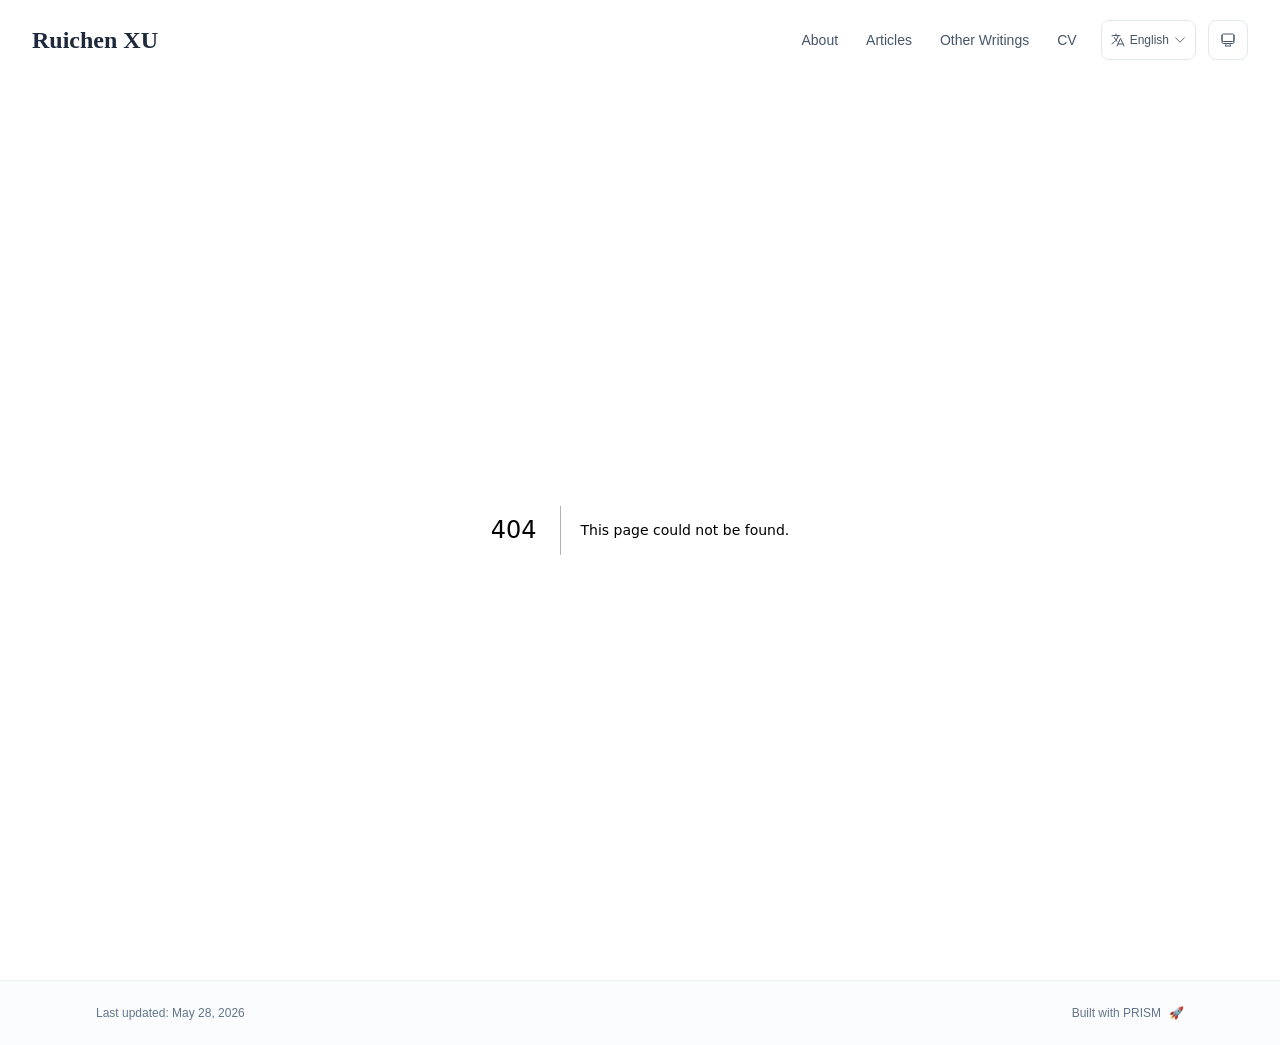
==== 404/index.html @ b226be8d "Add files via upload" ====
<!DOCTYPE html><html lang="en" class="scroll-smooth"><head><meta charSet="utf-8"/><meta name="viewport" content="width=device-width, initial-scale=1"/><link rel="stylesheet" href="/_next/static/css/a2236ed3a697cd6c.css" data-precedence="next"/><link rel="stylesheet" href="/_next/static/css/862f91b59e97334f.css" data-precedence="next"/><link rel="preload" as="script" fetchPriority="low" href="/_next/static/chunks/webpack-81e8f18d7cfb7ad3.js"/><script src="/_next/static/chunks/4bd1b696-70b6d399998de86a.js" async=""></script><script src="/_next/static/chunks/684-5aaa8290a129f299.js" async=""></script><script src="/_next/static/chunks/main-app-3087bcd39c739689.js" async=""></script><script src="/_next/static/chunks/461-a9a5d7b05a71d978.js" async=""></script><script src="/_next/static/chunks/874-6cc630662f3664af.js" async=""></script><script src="/_next/static/chunks/933-b21370172f728743.js" async=""></script><script src="/_next/static/chunks/app/layout-528522ff94c07c80.js" async=""></script><meta name="robots" content="noindex"/><title>404: This page could not be found.</title><link rel="icon" href="/favicon.svg" type="image/svg+xml"/><link rel="dns-prefetch" href="https://jialeliu.com"/><link rel="preconnect" href="https://jialeliu.com" crossorigin=""/><link rel="preload" as="font" type="font/woff2" href="https://jialeliu.com/fonts/georgiab.woff2" crossorigin=""/><script>
              try {
                const theme = localStorage.getItem('theme-storage');
                const parsed = theme ? JSON.parse(theme) : null;
                const setting = parsed?.state?.theme || 'system';
                const prefersDark = typeof window !== 'undefined' && window.matchMedia && window.matchMedia('(prefers-color-scheme: dark)').matches;
                const effective = setting === 'dark' ? 'dark' : (setting === 'light' ? 'light' : (prefersDark ? 'dark' : 'light'));
                var root = document.documentElement;
                root.classList.add(effective);
                root.setAttribute('data-theme', effective);
              } catch (e) {
                var root = document.documentElement;
                root.classList.add('light');
                root.setAttribute('data-theme', 'light');
              }
            </script><script>
    try {
      const cfg = {"enabled":true,"locales":["zh","en"],"defaultLocale":"en","mode":"auto","fixedLocale":"en","persist":true,"switcher":true,"labels":{"zh":"中文","en":"English"}};
      const storageKey = 'locale-storage';
      const normalize = (value) => typeof value === 'string' ? value.trim().replace('_', '-').toLowerCase() : '';
      const matchLocale = (candidate) => {
        const normalized = normalize(candidate);
        if (!normalized) return null;
        if (cfg.locales.includes(normalized)) return normalized;
        const language = normalized.split('-')[0];
        if (cfg.locales.includes(language)) return language;
        return null;
      };

      let resolved = null;

      if (!cfg.enabled) {
        resolved = cfg.defaultLocale;
      } else if (cfg.persist) {
        resolved = matchLocale(localStorage.getItem(storageKey));
      }

      if (!resolved) {
        if (cfg.mode === 'fixed') {
          resolved = cfg.fixedLocale;
        } else {
          resolved = matchLocale(navigator.language);
        }
      }

      if (!resolved) {
        resolved = cfg.defaultLocale;
      }

      const root = document.documentElement;
      root.lang = resolved;
      root.setAttribute('data-locale', resolved);

      if (cfg.persist) {
        localStorage.setItem(storageKey, resolved);
      }
    } catch (e) {
      const root = document.documentElement;
      root.lang = 'en';
      root.setAttribute('data-locale', 'en');
    }
  </script><title>Ruichen XU</title><meta name="description" content="PhD student at Chinese Academy of Sciences"/><meta name="author" content="Ruichen XU"/><meta name="keywords" content="Ruichen XU,PhD,Research,Chinese Academy of Sciences"/><meta name="creator" content="Ruichen XU"/><meta name="publisher" content="Ruichen XU"/><meta property="og:title" content="Ruichen XU"/><meta property="og:description" content="PhD student at Chinese Academy of Sciences"/><meta property="og:site_name" content="Ruichen XU&#x27;s Academic Website"/><meta property="og:locale" content="en_US"/><meta property="og:type" content="website"/><meta name="twitter:card" content="summary"/><meta name="twitter:title" content="Ruichen XU"/><meta name="twitter:description" content="PhD student at Chinese Academy of Sciences"/><link rel="icon" href="/favicon.svg"/><script>document.querySelectorAll('body link[rel="icon"], body link[rel="apple-touch-icon"]').forEach(el => document.head.appendChild(el))</script><script src="/_next/static/chunks/polyfills-42372ed130431b0a.js" noModule=""></script></head><body class="font-sans antialiased"><div style="visibility:hidden"><nav class="fixed top-0 left-0 right-0 z-50" data-headlessui-state=""><div class="transition-all duration-300 ease-out bg-transparent" style="transform:translateY(-100px)"><div class="max-w-7xl mx-auto px-4 sm:px-6 lg:px-8"><div class="flex justify-between items-center h-16 lg:h-20"><div class="flex-shrink-0" tabindex="0"><a class="text-xl lg:text-2xl font-serif font-semibold text-primary hover:text-accent transition-colors duration-200" href="/">Ruichen XU</a></div><div class="hidden lg:block"><div class="ml-10 flex items-center space-x-3"><div class="relative flex items-baseline space-x-1"><a data-nav-href="/" class="relative px-3 py-2 text-sm font-medium rounded-lg transition-colors duration-150 text-neutral-600" href="/">About</a><a data-nav-href="/articles" class="relative px-3 py-2 text-sm font-medium rounded-lg transition-colors duration-150 text-neutral-600" href="/articles/">Articles</a><a data-nav-href="/writings" class="relative px-3 py-2 text-sm font-medium rounded-lg transition-colors duration-150 text-neutral-600" href="/writings/">Other Writings</a><a data-nav-href="/cv" class="relative px-3 py-2 text-sm font-medium rounded-lg transition-colors duration-150 text-neutral-600" href="/cv/">CV</a></div><div class="flex items-center justify-center w-14 h-10 rounded-lg border border-neutral-200 dark:border-[rgba(148,163,184,0.24)] bg-background dark:bg-neutral-800"><div class="w-6 h-4 rounded bg-neutral-300 animate-pulse"></div></div><div class="flex items-center justify-center w-10 h-10 rounded-lg border border-neutral-200 dark:border-[rgba(148,163,184,0.24)] bg-background dark:bg-neutral-800"><div class="w-4 h-4 rounded-full bg-neutral-300 animate-pulse"></div></div></div></div><div class="lg:hidden flex items-center space-x-2"><div class="flex items-center justify-center w-14 h-10 rounded-lg border border-neutral-200 dark:border-[rgba(148,163,184,0.24)] bg-background dark:bg-neutral-800"><div class="w-6 h-4 rounded bg-neutral-300 animate-pulse"></div></div><div class="flex items-center justify-center w-10 h-10 rounded-lg border border-neutral-200 dark:border-[rgba(148,163,184,0.24)] bg-background dark:bg-neutral-800"><div class="w-4 h-4 rounded-full bg-neutral-300 animate-pulse"></div></div><button class="inline-flex items-center justify-center p-2 rounded-md text-neutral-600 hover:text-primary hover:bg-neutral-100 dark:hover:bg-neutral-800 focus:outline-none focus:ring-2 focus:ring-inset focus:ring-accent transition-colors duration-200" id="headlessui-disclosure-button-«R7pdb»" type="button" aria-expanded="false" data-headlessui-state=""><span class="sr-only">Open main menu</span><div><svg xmlns="http://www.w3.org/2000/svg" fill="none" viewBox="0 0 24 24" stroke-width="1.5" stroke="currentColor" aria-hidden="true" data-slot="icon" class="block h-6 w-6"><path stroke-linecap="round" stroke-linejoin="round" d="M3.75 6.75h16.5M3.75 12h16.5m-16.5 5.25h16.5"></path></svg></div></button></div></div></div></div></nav><main class="min-h-screen pt-16 lg:pt-20"><div style="font-family:system-ui,&quot;Segoe UI&quot;,Roboto,Helvetica,Arial,sans-serif,&quot;Apple Color Emoji&quot;,&quot;Segoe UI Emoji&quot;;height:100vh;text-align:center;display:flex;flex-direction:column;align-items:center;justify-content:center"><div><style>body{color:#000;background:#fff;margin:0}.next-error-h1{border-right:1px solid rgba(0,0,0,.3)}@media (prefers-color-scheme:dark){body{color:#fff;background:#000}.next-error-h1{border-right:1px solid rgba(255,255,255,.3)}}</style><h1 class="next-error-h1" style="display:inline-block;margin:0 20px 0 0;padding:0 23px 0 0;font-size:24px;font-weight:500;vertical-align:top;line-height:49px">404</h1><div style="display:inline-block"><h2 style="font-size:14px;font-weight:400;line-height:49px;margin:0">This page could not be found.</h2></div></div></div><!--$--><!--/$--><!--$--><!--/$--></main><footer class="border-t border-neutral-200/50 bg-neutral-50/50 dark:bg-neutral-900/50 dark:border-neutral-700/50"><div class="max-w-6xl mx-auto px-4 sm:px-6 lg:px-8 py-6"><div class="flex flex-col sm:flex-row justify-between items-center gap-2"><p class="text-xs text-neutral-500">Last updated<!-- -->: <!-- -->May 28, 2026</p><p class="text-xs text-neutral-500 flex items-center"><a href="https://github.com/xyjoey/PRISM" target="_blank" rel="noopener noreferrer">Built with PRISM</a><span class="ml-2">🚀</span></p></div></div></footer></div><script src="/_next/static/chunks/webpack-81e8f18d7cfb7ad3.js" async=""></script><script>(self.__next_f=self.__next_f||[]).push([0])</script><script>self.__next_f.push([1,"1:\"$Sreact.fragment\"\n3:I[3719,[\"461\",\"static/chunks/461-a9a5d7b05a71d978.js\",\"874\",\"static/chunks/874-6cc630662f3664af.js\",\"933\",\"static/chunks/933-b21370172f728743.js\",\"177\",\"static/chunks/app/layout-528522ff94c07c80.js\"],\"ThemeProvider\"]\n4:I[310,[\"461\",\"static/chunks/461-a9a5d7b05a71d978.js\",\"874\",\"static/chunks/874-6cc630662f3664af.js\",\"933\",\"static/chunks/933-b21370172f728743.js\",\"177\",\"static/chunks/app/layout-528522ff94c07c80.js\"],\"LocaleProvider\"]\n5:I[4574,[\"461\",\"static/chunks/461-a9a5d7b05a71d978.js\",\"874\",\"static/chunks/874-6cc630662f3664af.js\",\"933\",\"static/chunks/933-b21370172f728743.js\",\"177\",\"static/chunks/app/layout-528522ff94c07c80.js\"],\"default\"]\n6:I[7555,[],\"\"]\n7:I[1295,[],\"\"]\n8:I[2548,[\"461\",\"static/chunks/461-a9a5d7b05a71d978.js\",\"874\",\"static/chunks/874-6cc630662f3664af.js\",\"933\",\"static/chunks/933-b21370172f728743.js\",\"177\",\"static/chunks/app/layout-528522ff94c07c80.js\"],\"default\"]\n9:I[9665,[],\"MetadataBoundary\"]\nb:I[9665,[],\"OutletBoundary\"]\ne:I[4911,[],\"AsyncMetadataOutlet\"]\n10:I[9665,[],\"ViewportBoundary\"]\n12:I[6614,[],\"\"]\n:HL[\"/_next/static/css/a2236ed3a697cd6c.css\",\"style\"]\n:HL[\"/_next/static/css/862f91b59e97334f.css\",\"style\"]\n2:T5d7,\n    try {\n      const cfg = {\"enabled\":true,\"locales\":[\"zh\",\"en\"],\"defaultLocale\":\"en\",\"mode\":\"auto\",\"fixedLocale\":\"en\",\"persist\":true,\"switcher\":true,\"labels\":{\"zh\":\"中文\",\"en\":\"English\"}};\n      const storageKey = 'locale-storage';\n      const normalize = (value) =\u003e typeof value === 'string' ? value.trim().replace('_', '-').toLowerCase() : '';\n      const matchLocale = (candidate) =\u003e {\n        const normalized = normalize(candidate);\n        if (!normalized) return null;\n        if (cfg.locales.includes(normalized)) return normalized;\n        const language = normalized.split('-')[0];\n        if (cfg.locales.includes(language)) return language;\n        return null;\n      };\n\n      let resolved = null;\n\n      if (!cfg.enabled) {\n        resolved = cfg.defaultLocale;\n      } else if (cfg.persist) {\n        resolved = matchLocale(localStorage.getItem(stor"])</script><script>self.__next_f.push([1,"ageKey));\n      }\n\n      if (!resolved) {\n        if (cfg.mode === 'fixed') {\n          resolved = cfg.fixedLocale;\n        } else {\n          resolved = matchLocale(navigator.language);\n        }\n      }\n\n      if (!resolved) {\n        resolved = cfg.defaultLocale;\n      }\n\n      const root = document.documentElement;\n      root.lang = resolved;\n      root.setAttribute('data-locale', resolved);\n\n      if (cfg.persist) {\n        localStorage.setItem(storageKey, resolved);\n      }\n    } catch (e) {\n      const root = document.documentElement;\n      root.lang = 'en';\n      root.setAttribute('data-locale', 'en');\n    }\n  "])</script><script>self.__next_f.push([1,"0:{\"P\":null,\"b\":\"-EvlRMq_rN3gHmNoBMN2E\",\"p\":\"\",\"c\":[\"\",\"_not-found\",\"\"],\"i\":false,\"f\":[[[\"\",{\"children\":[\"/_not-found\",{\"children\":[\"__PAGE__\",{}]}]},\"$undefined\",\"$undefined\",true],[\"\",[\"$\",\"$1\",\"c\",{\"children\":[[[\"$\",\"link\",\"0\",{\"rel\":\"stylesheet\",\"href\":\"/_next/static/css/a2236ed3a697cd6c.css\",\"precedence\":\"next\",\"crossOrigin\":\"$undefined\",\"nonce\":\"$undefined\"}],[\"$\",\"link\",\"1\",{\"rel\":\"stylesheet\",\"href\":\"/_next/static/css/862f91b59e97334f.css\",\"precedence\":\"next\",\"crossOrigin\":\"$undefined\",\"nonce\":\"$undefined\"}]],[\"$\",\"html\",null,{\"lang\":\"en\",\"className\":\"scroll-smooth\",\"suppressHydrationWarning\":true,\"children\":[[\"$\",\"head\",null,{\"children\":[[\"$\",\"link\",null,{\"rel\":\"icon\",\"href\":\"/favicon.svg\",\"type\":\"image/svg+xml\"}],[\"$\",\"link\",null,{\"rel\":\"dns-prefetch\",\"href\":\"https://jialeliu.com\"}],[\"$\",\"link\",null,{\"rel\":\"preconnect\",\"href\":\"https://jialeliu.com\",\"crossOrigin\":\"\"}],[\"$\",\"link\",null,{\"rel\":\"preload\",\"as\":\"font\",\"type\":\"font/woff2\",\"href\":\"https://jialeliu.com/fonts/georgiab.woff2\",\"crossOrigin\":\"\"}],[\"$\",\"script\",null,{\"dangerouslySetInnerHTML\":{\"__html\":\"\\n              try {\\n                const theme = localStorage.getItem('theme-storage');\\n                const parsed = theme ? JSON.parse(theme) : null;\\n                const setting = parsed?.state?.theme || 'system';\\n                const prefersDark = typeof window !== 'undefined' \u0026\u0026 window.matchMedia \u0026\u0026 window.matchMedia('(prefers-color-scheme: dark)').matches;\\n                const effective = setting === 'dark' ? 'dark' : (setting === 'light' ? 'light' : (prefersDark ? 'dark' : 'light'));\\n                var root = document.documentElement;\\n                root.classList.add(effective);\\n                root.setAttribute('data-theme', effective);\\n              } catch (e) {\\n                var root = document.documentElement;\\n                root.classList.add('light');\\n                root.setAttribute('data-theme', 'light');\\n              }\\n            \"}}],[\"$\",\"script\",null,{\"dangerouslySetInnerHTML\":{\"__html\":\"$2\"}}]]}],[\"$\",\"body\",null,{\"className\":\"font-sans antialiased\",\"children\":[\"$\",\"$L3\",null,{\"children\":[\"$\",\"$L4\",null,{\"config\":{\"enabled\":true,\"locales\":[\"zh\",\"en\"],\"defaultLocale\":\"en\",\"mode\":\"auto\",\"fixedLocale\":\"en\",\"persist\":true,\"switcher\":true,\"labels\":{\"zh\":\"中文\",\"en\":\"English\"}},\"children\":[[\"$\",\"$L5\",null,{\"items\":[{\"title\":\"About\",\"type\":\"page\",\"target\":\"about\",\"href\":\"/\"},{\"title\":\"Articles\",\"type\":\"page\",\"target\":\"articles\",\"href\":\"/articles\"},{\"title\":\"Other Writings\",\"type\":\"page\",\"target\":\"writings\",\"href\":\"/writings\"},{\"title\":\"CV\",\"type\":\"page\",\"target\":\"cv\",\"href\":\"/cv\"}],\"siteTitle\":\"Ruichen XU\",\"enableOnePageMode\":false,\"i18n\":\"$0:f:0:1:1:props:children:1:props:children:1:props:children:props:children:props:config\",\"itemsByLocale\":{\"zh\":[{\"title\":\"首页\",\"type\":\"page\",\"target\":\"about\",\"href\":\"/\"},{\"title\":\"文章\",\"type\":\"page\",\"target\":\"articles\",\"href\":\"/articles\"},{\"title\":\"杂文\",\"type\":\"page\",\"target\":\"writings\",\"href\":\"/writings\"},{\"title\":\"简历\",\"type\":\"page\",\"target\":\"cv\",\"href\":\"/cv\"}],\"en\":[{\"title\":\"About\",\"type\":\"page\",\"target\":\"about\",\"href\":\"/\"},{\"title\":\"Articles\",\"type\":\"page\",\"target\":\"articles\",\"href\":\"/articles\"},{\"title\":\"Other Writings\",\"type\":\"page\",\"target\":\"writings\",\"href\":\"/writings\"},{\"title\":\"CV\",\"type\":\"page\",\"target\":\"cv\",\"href\":\"/cv\"}]},\"siteTitleByLocale\":{\"zh\":\"徐睿晨\",\"en\":\"Ruichen XU\"}}],[\"$\",\"main\",null,{\"className\":\"min-h-screen pt-16 lg:pt-20\",\"children\":[\"$\",\"$L6\",null,{\"parallelRouterKey\":\"children\",\"error\":\"$undefined\",\"errorStyles\":\"$undefined\",\"errorScripts\":\"$undefined\",\"template\":[\"$\",\"$L7\",null,{}],\"templateStyles\":\"$undefined\",\"templateScripts\":\"$undefined\",\"notFound\":[[[\"$\",\"title\",null,{\"children\":\"404: This page could not be found.\"}],[\"$\",\"div\",null,{\"style\":{\"fontFamily\":\"system-ui,\\\"Segoe UI\\\",Roboto,Helvetica,Arial,sans-serif,\\\"Apple Color Emoji\\\",\\\"Segoe UI Emoji\\\"\",\"height\":\"100vh\",\"textAlign\":\"center\",\"display\":\"flex\",\"flexDirection\":\"column\",\"alignItems\":\"center\",\"justifyContent\":\"center\"},\"children\":[\"$\",\"div\",null,{\"children\":[[\"$\",\"style\",null,{\"dangerouslySetInnerHTML\":{\"__html\":\"body{color:#000;background:#fff;margin:0}.next-error-h1{border-right:1px solid rgba(0,0,0,.3)}@media (prefers-color-scheme:dark){body{color:#fff;background:#000}.next-error-h1{border-right:1px solid rgba(255,255,255,.3)}}\"}}],[\"$\",\"h1\",null,{\"className\":\"next-error-h1\",\"style\":{\"display\":\"inline-block\",\"margin\":\"0 20px 0 0\",\"padding\":\"0 23px 0 0\",\"fontSize\":24,\"fontWeight\":500,\"verticalAlign\":\"top\",\"lineHeight\":\"49px\"},\"children\":404}],[\"$\",\"div\",null,{\"style\":{\"display\":\"inline-block\"},\"children\":[\"$\",\"h2\",null,{\"style\":{\"fontSize\":14,\"fontWeight\":400,\"lineHeight\":\"49px\",\"margin\":0},\"children\":\"This page could not be found.\"}]}]]}]}]],[]],\"forbidden\":\"$undefined\",\"unauthorized\":\"$undefined\"}]}],[\"$\",\"$L8\",null,{\"lastUpdated\":\"May 28, 2026\",\"lastUpdatedByLocale\":{\"zh\":\"2026年5月28日\",\"en\":\"May 28, 2026\"},\"defaultLocale\":\"en\"}]]}]}]}]]}]]}],{\"children\":[\"/_not-found\",[\"$\",\"$1\",\"c\",{\"children\":[null,[\"$\",\"$L6\",null,{\"parallelRouterKey\":\"children\",\"error\":\"$undefined\",\"errorStyles\":\"$undefined\",\"errorScripts\":\"$undefined\",\"template\":[\"$\",\"$L7\",null,{}],\"templateStyles\":\"$undefined\",\"templateScripts\":\"$undefined\",\"notFound\":\"$undefined\",\"forbidden\":\"$undefined\",\"unauthorized\":\"$undefined\"}]]}],{\"children\":[\"__PAGE__\",[\"$\",\"$1\",\"c\",{\"children\":[[[\"$\",\"title\",null,{\"children\":\"404: This page could not be found.\"}],[\"$\",\"div\",null,{\"style\":\"$0:f:0:1:1:props:children:1:props:children:1:props:children:props:children:props:children:1:props:children:props:notFound:0:1:props:style\",\"children\":[\"$\",\"div\",null,{\"children\":[[\"$\",\"style\",null,{\"dangerouslySetInnerHTML\":{\"__html\":\"body{color:#000;background:#fff;margin:0}.next-error-h1{border-right:1px solid rgba(0,0,0,.3)}@media (prefers-color-scheme:dark){body{color:#fff;background:#000}.next-error-h1{border-right:1px solid rgba(255,255,255,.3)}}\"}}],[\"$\",\"h1\",null,{\"className\":\"next-error-h1\",\"style\":\"$0:f:0:1:1:props:children:1:props:children:1:props:children:props:children:props:children:1:props:children:props:notFound:0:1:props:children:props:children:1:props:style\",\"children\":404}],[\"$\",\"div\",null,{\"style\":\"$0:f:0:1:1:props:children:1:props:children:1:props:children:props:children:props:children:1:props:children:props:notFound:0:1:props:children:props:children:2:props:style\",\"children\":[\"$\",\"h2\",null,{\"style\":\"$0:f:0:1:1:props:children:1:props:children:1:props:children:props:children:props:children:1:props:children:props:notFound:0:1:props:children:props:children:2:props:children:props:style\",\"children\":\"This page could not be found.\"}]}]]}]}]],[\"$\",\"$L9\",null,{\"children\":\"$La\"}],null,[\"$\",\"$Lb\",null,{\"children\":[\"$Lc\",\"$Ld\",[\"$\",\"$Le\",null,{\"promise\":\"$@f\"}]]}]]}],{},null,false]},null,false]},null,false],[\"$\",\"$1\",\"h\",{\"children\":[[\"$\",\"meta\",null,{\"name\":\"robots\",\"content\":\"noindex\"}],[\"$\",\"$1\",\"eyoOPhBOel11i01h24YRG\",{\"children\":[[\"$\",\"$L10\",null,{\"children\":\"$L11\"}],null]}],null]}],false]],\"m\":\"$undefined\",\"G\":[\"$12\",\"$undefined\"],\"s\":false,\"S\":true}\n"])</script><script>self.__next_f.push([1,"13:\"$Sreact.suspense\"\n14:I[4911,[],\"AsyncMetadata\"]\na:[\"$\",\"$13\",null,{\"fallback\":null,\"children\":[\"$\",\"$L14\",null,{\"promise\":\"$@15\"}]}]\n"])</script><script>self.__next_f.push([1,"d:null\n"])</script><script>self.__next_f.push([1,"11:[[\"$\",\"meta\",\"0\",{\"charSet\":\"utf-8\"}],[\"$\",\"meta\",\"1\",{\"name\":\"viewport\",\"content\":\"width=device-width, initial-scale=1\"}]]\nc:null\n"])</script><script>self.__next_f.push([1,"15:{\"metadata\":[[\"$\",\"title\",\"0\",{\"children\":\"Ruichen XU\"}],[\"$\",\"meta\",\"1\",{\"name\":\"description\",\"content\":\"PhD student at Chinese Academy of Sciences\"}],[\"$\",\"meta\",\"2\",{\"name\":\"author\",\"content\":\"Ruichen XU\"}],[\"$\",\"meta\",\"3\",{\"name\":\"keywords\",\"content\":\"Ruichen XU,PhD,Research,Chinese Academy of Sciences\"}],[\"$\",\"meta\",\"4\",{\"name\":\"creator\",\"content\":\"Ruichen XU\"}],[\"$\",\"meta\",\"5\",{\"name\":\"publisher\",\"content\":\"Ruichen XU\"}],[\"$\",\"meta\",\"6\",{\"property\":\"og:title\",\"content\":\"Ruichen XU\"}],[\"$\",\"meta\",\"7\",{\"property\":\"og:description\",\"content\":\"PhD student at Chinese Academy of Sciences\"}],[\"$\",\"meta\",\"8\",{\"property\":\"og:site_name\",\"content\":\"Ruichen XU's Academic Website\"}],[\"$\",\"meta\",\"9\",{\"property\":\"og:locale\",\"content\":\"en_US\"}],[\"$\",\"meta\",\"10\",{\"property\":\"og:type\",\"content\":\"website\"}],[\"$\",\"meta\",\"11\",{\"name\":\"twitter:card\",\"content\":\"summary\"}],[\"$\",\"meta\",\"12\",{\"name\":\"twitter:title\",\"content\":\"Ruichen XU\"}],[\"$\",\"meta\",\"13\",{\"name\":\"twitter:description\",\"content\":\"PhD student at Chinese Academy of Sciences\"}],[\"$\",\"link\",\"14\",{\"rel\":\"icon\",\"href\":\"/favicon.svg\"}]],\"error\":null,\"digest\":\"$undefined\"}\nf:{\"metadata\":\"$15:metadata\",\"error\":null,\"digest\":\"$undefined\"}\n"])</script></body></html>
---- _next/static/css/a2236ed3a697cd6c.css ----
@font-face{font-display:block;font-family:KaTeX_AMS;font-style:normal;font-weight:400;src:url(/_next/static/media/KaTeX_AMS-Regular.a79f1c31.woff2) format("woff2"),url(/_next/static/media/KaTeX_AMS-Regular.1608a09b.woff) format("woff"),url(/_next/static/media/KaTeX_AMS-Regular.4aafdb68.ttf) format("truetype")}@font-face{font-display:block;font-family:KaTeX_Caligraphic;font-style:normal;font-weight:700;src:url(/_next/static/media/KaTeX_Caligraphic-Bold.ec17d132.woff2) format("woff2"),url(/_next/static/media/KaTeX_Caligraphic-Bold.b6770918.woff) format("woff"),url(/_next/static/media/KaTeX_Caligraphic-Bold.cce5b8ec.ttf) format("truetype")}@font-face{font-display:block;font-family:KaTeX_Caligraphic;font-style:normal;font-weight:400;src:url(/_next/static/media/KaTeX_Caligraphic-Regular.55fac258.woff2) format("woff2"),url(/_next/static/media/KaTeX_Caligraphic-Regular.dad44a7f.woff) format("woff"),url(/_next/static/media/KaTeX_Caligraphic-Regular.07ef19e7.ttf) format("truetype")}@font-face{font-display:block;font-family:KaTeX_Fraktur;font-style:normal;font-weight:700;src:url(/_next/static/media/KaTeX_Fraktur-Bold.d42a5579.woff2) format("woff2"),url(/_next/static/media/KaTeX_Fraktur-Bold.9f256b85.woff) format("woff"),url(/_next/static/media/KaTeX_Fraktur-Bold.b18f59e1.ttf) format("truetype")}@font-face{font-display:block;font-family:KaTeX_Fraktur;font-style:normal;font-weight:400;src:url(/_next/static/media/KaTeX_Fraktur-Regular.d3c882a6.woff2) format("woff2"),url(/_next/static/media/KaTeX_Fraktur-Regular.7c187121.woff) format("woff"),url(/_next/static/media/KaTeX_Fraktur-Regular.ed38e79f.ttf) format("truetype")}@font-face{font-display:block;font-family:KaTeX_Main;font-style:normal;font-weight:700;src:url(/_next/static/media/KaTeX_Main-Bold.c3fb5ac2.woff2) format("woff2"),url(/_next/static/media/KaTeX_Main-Bold.d181c465.woff) format("woff"),url(/_next/static/media/KaTeX_Main-Bold.b74a1a8b.ttf) format("truetype")}@font-face{font-display:block;font-family:KaTeX_Main;font-style:italic;font-weight:700;src:url(/_next/static/media/KaTeX_Main-BoldItalic.6f2bb1df.woff2) format("woff2"),url(/_next/static/media/KaTeX_Main-BoldItalic.e3f82f9d.woff) format("woff"),url(/_next/static/media/KaTeX_Main-BoldItalic.70d8b0a5.ttf) format("truetype")}@font-face{font-display:block;font-family:KaTeX_Main;font-style:italic;font-weight:400;src:url(/_next/static/media/KaTeX_Main-Italic.8916142b.woff2) format("woff2"),url(/_next/static/media/KaTeX_Main-Italic.9024d815.woff) format("woff"),url(/_next/static/media/KaTeX_Main-Italic.47373d1e.ttf) format("truetype")}@font-face{font-display:block;font-family:KaTeX_Main;font-style:normal;font-weight:400;src:url(/_next/static/media/KaTeX_Main-Regular.0462f03b.woff2) format("woff2"),url(/_next/static/media/KaTeX_Main-Regular.7f51fe03.woff) format("woff"),url(/_next/static/media/KaTeX_Main-Regular.b7f8fe9b.ttf) format("truetype")}@font-face{font-display:block;font-family:KaTeX_Math;font-style:italic;font-weight:700;src:url(/_next/static/media/KaTeX_Math-BoldItalic.572d331f.woff2) format("woff2"),url(/_next/static/media/KaTeX_Math-BoldItalic.f1035d8d.woff) format("woff"),url(/_next/static/media/KaTeX_Math-BoldItalic.a879cf83.ttf) format("truetype")}@font-face{font-display:block;font-family:KaTeX_Math;font-style:italic;font-weight:400;src:url(/_next/static/media/KaTeX_Math-Italic.f28c23ac.woff2) format("woff2"),url(/_next/static/media/KaTeX_Math-Italic.5295ba48.woff) format("woff"),url(/_next/static/media/KaTeX_Math-Italic.939bc644.ttf) format("truetype")}@font-face{font-display:block;font-family:"KaTeX_SansSerif";font-style:normal;font-weight:700;src:url(/_next/static/media/KaTeX_SansSerif-Bold.8c5b5494.woff2) format("woff2"),url(/_next/static/media/KaTeX_SansSerif-Bold.bf59d231.woff) format("woff"),url(/_next/static/media/KaTeX_SansSerif-Bold.94e1e8dc.ttf) format("truetype")}@font-face{font-display:block;font-family:"KaTeX_SansSerif";font-style:italic;font-weight:400;src:url(/_next/static/media/KaTeX_SansSerif-Italic.3b1e59b3.woff2) format("woff2"),url(/_next/static/media/KaTeX_SansSerif-Italic.7c9bc82b.woff) format("woff"),url(/_next/static/media/KaTeX_SansSerif-Italic.b4c20c84.ttf) format("truetype")}@font-face{font-display:block;font-family:"KaTeX_SansSerif";font-style:normal;font-weight:400;src:url(/_next/static/media/KaTeX_SansSerif-Regular.ba21ed5f.woff2) format("woff2"),url(/_next/static/media/KaTeX_SansSerif-Regular.74048478.woff) format("woff"),url(/_next/static/media/KaTeX_SansSerif-Regular.d4d7ba48.ttf) format("truetype")}@font-face{font-display:block;font-family:KaTeX_Script;font-style:normal;font-weight:400;src:url(/_next/static/media/KaTeX_Script-Regular.03e9641d.woff2) format("woff2"),url(/_next/static/media/KaTeX_Script-Regular.07505710.woff) format("woff"),url(/_next/static/media/KaTeX_Script-Regular.fe9cbbe1.ttf) format("truetype")}@font-face{font-display:block;font-family:KaTeX_Size1;font-style:normal;font-weight:400;src:url(/_next/static/media/KaTeX_Size1-Regular.eae34984.woff2) format("woff2"),url(/_next/static/media/KaTeX_Size1-Regular.e1e279cb.woff) format("woff"),url(/_next/static/media/KaTeX_Size1-Regular.fabc004a.ttf) format("truetype")}@font-face{font-display:block;font-family:KaTeX_Size2;font-style:normal;font-weight:400;src:url(/_next/static/media/KaTeX_Size2-Regular.5916a24f.woff2) format("woff2"),url(/_next/static/media/KaTeX_Size2-Regular.57727022.woff) format("woff"),url(/_next/static/media/KaTeX_Size2-Regular.d6b476ec.ttf) format("truetype")}@font-face{font-display:block;font-family:KaTeX_Size3;font-style:normal;font-weight:400;src:url(/_next/static/media/KaTeX_Size3-Regular.b4230e7e.woff2) format("woff2"),url(/_next/static/media/KaTeX_Size3-Regular.9acaf01c.woff) format("woff"),url(/_next/static/media/KaTeX_Size3-Regular.a144ef58.ttf) format("truetype")}@font-face{font-display:block;font-family:KaTeX_Size4;font-style:normal;font-weight:400;src:url(/_next/static/media/KaTeX_Size4-Regular.10d95fd3.woff2) format("woff2"),url(/_next/static/media/KaTeX_Size4-Regular.7a996c9d.woff) format("woff"),url(/_next/static/media/KaTeX_Size4-Regular.fbccdabe.ttf) format("truetype")}@font-face{font-display:block;font-family:KaTeX_Typewriter;font-style:normal;font-weight:400;src:url(/_next/static/media/KaTeX_Typewriter-Regular.a8709e36.woff2) format("woff2"),url(/_next/static/media/KaTeX_Typewriter-Regular.6258592b.woff) format("woff"),url(/_next/static/media/KaTeX_Typewriter-Regular.d97aaf4a.ttf) format("truetype")}.katex{font:normal 1.21em KaTeX_Main,Times New Roman,serif;line-height:1.2;position:relative;text-indent:0;text-rendering:auto}.katex *{-ms-high-contrast-adjust:none!important;border-color:currentColor}.katex .katex-version:after{content:"0.17.0"}.katex .katex-mathml{border:0;-webkit-clip-path:inset(50%);clip-path:inset(50%);height:1px;overflow:hidden;padding:0;position:absolute;width:1px}.katex .katex-html>.newline{display:block}.katex .base{position:relative;white-space:nowrap;width:-webkit-min-content;width:-moz-min-content;width:min-content}.katex .base,.katex .strut{display:inline-block}.katex .textbf{font-weight:700}.katex .textit{font-style:italic}.katex .textrm{font-family:KaTeX_Main}.katex .textsf{font-family:KaTeX_SansSerif}.katex .texttt{font-family:KaTeX_Typewriter}.katex .mathnormal{font-family:KaTeX_Math;font-style:italic}.katex .mathit{font-family:KaTeX_Main;font-style:italic}.katex .mathrm{font-style:normal}.katex .mathbf{font-family:KaTeX_Main;font-weight:700}.katex .boldsymbol{font-family:KaTeX_Math;font-style:italic;font-weight:700}.katex .amsrm,.katex .mathbb,.katex .textbb{font-family:KaTeX_AMS}.katex .mathcal{font-family:KaTeX_Caligraphic}.katex .mathfrak,.katex .textfrak{font-family:KaTeX_Fraktur}.katex .mathboldfrak,.katex .textboldfrak{font-family:KaTeX_Fraktur;font-weight:700}.katex .mathtt{font-family:KaTeX_Typewriter}.katex .mathscr,.katex .textscr{font-family:KaTeX_Script}.katex .mathsf,.katex .textsf{font-family:KaTeX_SansSerif}.katex .mathboldsf,.katex .textboldsf{font-family:KaTeX_SansSerif;font-weight:700}.katex .mathitsf,.katex .mathsfit,.katex .textitsf{font-family:KaTeX_SansSerif;font-style:italic}.katex .mainrm{font-family:KaTeX_Main;font-style:normal}.katex .vlist-t{border-collapse:collapse;display:inline-table;table-layout:fixed}.katex .vlist-r{display:table-row}.katex .vlist{display:table-cell;position:relative;vertical-align:bottom}.katex .vlist>span{display:block;height:0;position:relative}.katex .vlist>span>span{display:inline-block}.katex .vlist>span>.pstrut{overflow:hidden;width:0}.katex .vlist-t2{margin-right:-2px}.katex .vlist-s{display:table-cell;font-size:1px;min-width:2px;vertical-align:bottom;width:2px}.katex .vbox{align-items:baseline;display:inline-flex;flex-direction:column}.katex .hbox{width:100%}.katex .hbox,.katex .thinbox{display:inline-flex;flex-direction:row}.katex .thinbox{max-width:0;width:0}.katex .msupsub{text-align:left}.katex .mfrac>span>span{text-align:center}.katex .mfrac .frac-line{border-bottom-style:solid;display:inline-block;width:100%}.katex .hdashline,.katex .hline,.katex .mfrac .frac-line,.katex .overline .overline-line,.katex .rule,.katex .underline .underline-line{min-height:1px}.katex .mspace{display:inline-block}.katex .smash{display:inline;line-height:0}.katex .clap,.katex .llap,.katex .rlap{position:relative;width:0}.katex .clap>.inner,.katex .llap>.inner,.katex .rlap>.inner{position:absolute}.katex .clap>.fix,.katex .llap>.fix,.katex .rlap>.fix{display:inline-block}.katex .llap>.inner{right:0}.katex .clap>.inner,.katex .rlap>.inner{left:0}.katex .clap>.inner>span{margin-left:-50%;margin-right:50%}.katex .rule{border:0 solid;display:inline-block;position:relative}.katex .hline,.katex .overline .overline-line,.katex .underline .underline-line{border-bottom-style:solid;display:inline-block;width:100%}.katex .hdashline{border-bottom-style:dashed;display:inline-block;width:100%}.katex .sqrt>.root{margin-left:.2777777778em;margin-right:-.5555555556em}.katex .fontsize-ensurer.reset-size1.size1,.katex .sizing.reset-size1.size1{font-size:1em}.katex .fontsize-ensurer.reset-size1.size2,.katex .sizing.reset-size1.size2{font-size:1.2em}.katex .fontsize-ensurer.reset-size1.size3,.katex .sizing.reset-size1.size3{font-size:1.4em}.katex .fontsize-ensurer.reset-size1.size4,.katex .sizing.reset-size1.size4{font-size:1.6em}.katex .fontsize-ensurer.reset-size1.size5,.katex .sizing.reset-size1.size5{font-size:1.8em}.katex .fontsize-ensurer.reset-size1.size6,.katex .sizing.reset-size1.size6{font-size:2em}.katex .fontsize-ensurer.reset-size1.size7,.katex .sizing.reset-size1.size7{font-size:2.4em}.katex .fontsize-ensurer.reset-size1.size8,.katex .sizing.reset-size1.size8{font-size:2.88em}.katex .fontsize-ensurer.reset-size1.size9,.katex .sizing.reset-size1.size9{font-size:3.456em}.katex .fontsize-ensurer.reset-size1.size10,.katex .sizing.reset-size1.size10{font-size:4.148em}.katex .fontsize-ensurer.reset-size1.size11,.katex .sizing.reset-size1.size11{font-size:4.976em}.katex .fontsize-ensurer.reset-size2.size1,.katex .sizing.reset-size2.size1{font-size:.8333333333em}.katex .fontsize-ensurer.reset-size2.size2,.katex .sizing.reset-size2.size2{font-size:1em}.katex .fontsize-ensurer.reset-size2.size3,.katex .sizing.reset-size2.size3{font-size:1.1666666667em}.katex .fontsize-ensurer.reset-size2.size4,.katex .sizing.reset-size2.size4{font-size:1.3333333333em}.katex .fontsize-ensurer.reset-size2.size5,.katex .sizing.reset-size2.size5{font-size:1.5em}.katex .fontsize-ensurer.reset-size2.size6,.katex .sizing.reset-size2.size6{font-size:1.6666666667em}.katex .fontsize-ensurer.reset-size2.size7,.katex .sizing.reset-size2.size7{font-size:2em}.katex .fontsize-ensurer.reset-size2.size8,.katex .sizing.reset-size2.size8{font-size:2.4em}.katex .fontsize-ensurer.reset-size2.size9,.katex .sizing.reset-size2.size9{font-size:2.88em}.katex .fontsize-ensurer.reset-size2.size10,.katex .sizing.reset-size2.size10{font-size:3.4566666667em}.katex .fontsize-ensurer.reset-size2.size11,.katex .sizing.reset-size2.size11{font-size:4.1466666667em}.katex .fontsize-ensurer.reset-size3.size1,.katex .sizing.reset-size3.size1{font-size:.7142857143em}.katex .fontsize-ensurer.reset-size3.size2,.katex .sizing.reset-size3.size2{font-size:.8571428571em}.katex .fontsize-ensurer.reset-size3.size3,.katex .sizing.reset-size3.size3{font-size:1em}.katex .fontsize-ensurer.reset-size3.size4,.katex .sizing.reset-size3.size4{font-size:1.1428571429em}.katex .fontsize-ensurer.reset-size3.size5,.katex .sizing.reset-size3.size5{font-size:1.2857142857em}.katex .fontsize-ensurer.reset-size3.size6,.katex .sizing.reset-size3.size6{font-size:1.4285714286em}.katex .fontsize-ensurer.reset-size3.size7,.katex .sizing.reset-size3.size7{font-size:1.7142857143em}.katex .fontsize-ensurer.reset-size3.size8,.katex .sizing.reset-size3.size8{font-size:2.0571428571em}.katex .fontsize-ensurer.reset-size3.size9,.katex .sizing.reset-size3.size9{font-size:2.4685714286em}.katex .fontsize-ensurer.reset-size3.size10,.katex .sizing.reset-size3.size10{font-size:2.9628571429em}.katex .fontsize-ensurer.reset-size3.size11,.katex .sizing.reset-size3.size11{font-size:3.5542857143em}.katex .fontsize-ensurer.reset-size4.size1,.katex .sizing.reset-size4.size1{font-size:.625em}.katex .fontsize-ensurer.reset-size4.size2,.katex .sizing.reset-size4.size2{font-size:.75em}.katex .fontsize-ensurer.reset-size4.size3,.katex .sizing.reset-size4.size3{font-size:.875em}.katex .fontsize-ensurer.reset-size4.size4,.katex .sizing.reset-size4.size4{font-size:1em}.katex .fontsize-ensurer.reset-size4.size5,.katex .sizing.reset-size4.size5{font-size:1.125em}.katex .fontsize-ensurer.reset-size4.size6,.katex .sizing.reset-size4.size6{font-size:1.25em}.katex .fontsize-ensurer.reset-size4.size7,.katex .sizing.reset-size4.size7{font-size:1.5em}.katex .fontsize-ensurer.reset-size4.size8,.katex .sizing.reset-size4.size8{font-size:1.8em}.katex .fontsize-ensurer.reset-size4.size9,.katex .sizing.reset-size4.size9{font-size:2.16em}.katex .fontsize-ensurer.reset-size4.size10,.katex .sizing.reset-size4.size10{font-size:2.5925em}.katex .fontsize-ensurer.reset-size4.size11,.katex .sizing.reset-size4.size11{font-size:3.11em}.katex .fontsize-ensurer.reset-size5.size1,.katex .sizing.reset-size5.size1{font-size:.5555555556em}.katex .fontsize-ensurer.reset-size5.size2,.katex .sizing.reset-size5.size2{font-size:.6666666667em}.katex .fontsize-ensurer.reset-size5.size3,.katex .sizing.reset-size5.size3{font-size:.7777777778em}.katex .fontsize-ensurer.reset-size5.size4,.katex .sizing.reset-size5.size4{font-size:.8888888889em}.katex .fontsize-ensurer.reset-size5.size5,.katex .sizing.reset-size5.size5{font-size:1em}.katex .fontsize-ensurer.reset-size5.size6,.katex .sizing.reset-size5.size6{font-size:1.1111111111em}.katex .fontsize-ensurer.reset-size5.size7,.katex .sizing.reset-size5.size7{font-size:1.3333333333em}.katex .fontsize-ensurer.reset-size5.size8,.katex .sizing.reset-size5.size8{font-size:1.6em}.katex .fontsize-ensurer.reset-size5.size9,.katex .sizing.reset-size5.size9{font-size:1.92em}.katex .fontsize-ensurer.reset-size5.size10,.katex .sizing.reset-size5.size10{font-size:2.3044444444em}.katex .fontsize-ensurer.reset-size5.size11,.katex .sizing.reset-size5.size11{font-size:2.7644444444em}.katex .fontsize-ensurer.reset-size6.size1,.katex .sizing.reset-size6.size1{font-size:.5em}.katex .fontsize-ensurer.reset-size6.size2,.katex .sizing.reset-size6.size2{font-size:.6em}.katex .fontsize-ensurer.reset-size6.size3,.katex .sizing.reset-size6.size3{font-size:.7em}.katex .fontsize-ensurer.reset-size6.size4,.katex .sizing.reset-size6.size4{font-size:.8em}.katex .fontsize-ensurer.reset-size6.size5,.katex .sizing.reset-size6.size5{font-size:.9em}.katex .fontsize-ensurer.reset-size6.size6,.katex .sizing.reset-size6.size6{font-size:1em}.katex .fontsize-ensurer.reset-size6.size7,.katex .sizing.reset-size6.size7{font-size:1.2em}.katex .fontsize-ensurer.reset-size6.size8,.katex .sizing.reset-size6.size8{font-size:1.44em}.katex .fontsize-ensurer.reset-size6.size9,.katex .sizing.reset-size6.size9{font-size:1.728em}.katex .fontsize-ensurer.reset-size6.size10,.katex .sizing.reset-size6.size10{font-size:2.074em}.katex .fontsize-ensurer.reset-size6.size11,.katex .sizing.reset-size6.size11{font-size:2.488em}.katex .fontsize-ensurer.reset-size7.size1,.katex .sizing.reset-size7.size1{font-size:.4166666667em}.katex .fontsize-ensurer.reset-size7.size2,.katex .sizing.reset-size7.size2{font-size:.5em}.katex .fontsize-ensurer.reset-size7.size3,.katex .sizing.reset-size7.size3{font-size:.5833333333em}.katex .fontsize-ensurer.reset-size7.size4,.katex .sizing.reset-size7.size4{font-size:.6666666667em}.katex .fontsize-ensurer.reset-size7.size5,.katex .sizing.reset-size7.size5{font-size:.75em}.katex .fontsize-ensurer.reset-size7.size6,.katex .sizing.reset-size7.size6{font-size:.8333333333em}.katex .fontsize-ensurer.reset-size7.size7,.katex .sizing.reset-size7.size7{font-size:1em}.katex .fontsize-ensurer.reset-size7.size8,.katex .sizing.reset-size7.size8{font-size:1.2em}.katex .fontsize-ensurer.reset-size7.size9,.katex .sizing.reset-size7.size9{font-size:1.44em}.katex .fontsize-ensurer.reset-size7.size10,.katex .sizing.reset-size7.size10{font-size:1.7283333333em}.katex .fontsize-ensurer.reset-size7.size11,.katex .sizing.reset-size7.size11{font-size:2.0733333333em}.katex .fontsize-ensurer.reset-size8.size1,.katex .sizing.reset-size8.size1{font-size:.3472222222em}.katex .fontsize-ensurer.reset-size8.size2,.katex .sizing.reset-size8.size2{font-size:.4166666667em}.katex .fontsize-ensurer.reset-size8.size3,.katex .sizing.reset-size8.size3{font-size:.4861111111em}.katex .fontsize-ensurer.reset-size8.size4,.katex .sizing.reset-size8.size4{font-size:.5555555556em}.katex .fontsize-ensurer.reset-size8.size5,.katex .sizing.reset-size8.size5{font-size:.625em}.katex .fontsize-ensurer.reset-size8.size6,.katex .sizing.reset-size8.size6{font-size:.6944444444em}.katex .fontsize-ensurer.reset-size8.size7,.katex .sizing.reset-size8.size7{font-size:.8333333333em}.katex .fontsize-ensurer.reset-size8.size8,.katex .sizing.reset-size8.size8{font-size:1em}.katex .fontsize-ensurer.reset-size8.size9,.katex .sizing.reset-size8.size9{font-size:1.2em}.katex .fontsize-ensurer.reset-size8.size10,.katex .sizing.reset-size8.size10{font-size:1.4402777778em}.katex .fontsize-ensurer.reset-size8.size11,.katex .sizing.reset-size8.size11{font-size:1.7277777778em}.katex .fontsize-ensurer.reset-size9.size1,.katex .sizing.reset-size9.size1{font-size:.2893518519em}.katex .fontsize-ensurer.reset-size9.size2,.katex .sizing.reset-size9.size2{font-size:.3472222222em}.katex .fontsize-ensurer.reset-size9.size3,.katex .sizing.reset-size9.size3{font-size:.4050925926em}.katex .fontsize-ensurer.reset-size9.size4,.katex .sizing.reset-size9.size4{font-size:.462962963em}.katex .fontsize-ensurer.reset-size9.size5,.katex .sizing.reset-size9.size5{font-size:.5208333333em}.katex .fontsize-ensurer.reset-size9.size6,.katex .sizing.reset-size9.size6{font-size:.5787037037em}.katex .fontsize-ensurer.reset-size9.size7,.katex .sizing.reset-size9.size7{font-size:.6944444444em}.katex .fontsize-ensurer.reset-size9.size8,.katex .sizing.reset-size9.size8{font-size:.8333333333em}.katex .fontsize-ensurer.reset-size9.size9,.katex .sizing.reset-size9.size9{font-size:1em}.katex .fontsize-ensurer.reset-size9.size10,.katex .sizing.reset-size9.size10{font-size:1.2002314815em}.katex .fontsize-ensurer.reset-size9.size11,.katex .sizing.reset-size9.size11{font-size:1.4398148148em}.katex .fontsize-ensurer.reset-size10.size1,.katex .sizing.reset-size10.size1{font-size:.2410800386em}.katex .fontsize-ensurer.reset-size10.size2,.katex .sizing.reset-size10.size2{font-size:.2892960463em}.katex .fontsize-ensurer.reset-size10.size3,.katex .sizing.reset-size10.size3{font-size:.337512054em}.katex .fontsize-ensurer.reset-size10.size4,.katex .sizing.reset-size10.size4{font-size:.3857280617em}.katex .fontsize-ensurer.reset-size10.size5,.katex .sizing.reset-size10.size5{font-size:.4339440694em}.katex .fontsize-ensurer.reset-size10.size6,.katex .sizing.reset-size10.size6{font-size:.4821600771em}.katex .fontsize-ensurer.reset-size10.size7,.katex .sizing.reset-size10.size7{font-size:.5785920926em}.katex .fontsize-ensurer.reset-size10.size8,.katex .sizing.reset-size10.size8{font-size:.6943105111em}.katex .fontsize-ensurer.reset-size10.size9,.katex .sizing.reset-size10.size9{font-size:.8331726133em}.katex .fontsize-ensurer.reset-size10.size10,.katex .sizing.reset-size10.size10{font-size:1em}.katex .fontsize-ensurer.reset-size10.size11,.katex .sizing.reset-size10.size11{font-size:1.1996142719em}.katex .fontsize-ensurer.reset-size11.size1,.katex .sizing.reset-size11.size1{font-size:.2009646302em}.katex .fontsize-ensurer.reset-size11.size2,.katex .sizing.reset-size11.size2{font-size:.2411575563em}.katex .fontsize-ensurer.reset-size11.size3,.katex .sizing.reset-size11.size3{font-size:.2813504823em}.katex .fontsize-ensurer.reset-size11.size4,.katex .sizing.reset-size11.size4{font-size:.3215434084em}.katex .fontsize-ensurer.reset-size11.size5,.katex .sizing.reset-size11.size5{font-size:.3617363344em}.katex .fontsize-ensurer.reset-size11.size6,.katex .sizing.reset-size11.size6{font-size:.4019292605em}.katex .fontsize-ensurer.reset-size11.size7,.katex .sizing.reset-size11.size7{font-size:.4823151125em}.katex .fontsize-ensurer.reset-size11.size8,.katex .sizing.reset-size11.size8{font-size:.578778135em}.katex .fontsize-ensurer.reset-size11.size9,.katex .sizing.reset-size11.size9{font-size:.6945337621em}.katex .fontsize-ensurer.reset-size11.size10,.katex .sizing.reset-size11.size10{font-size:.8336012862em}.katex .fontsize-ensurer.reset-size11.size11,.katex .sizing.reset-size11.size11{font-size:1em}.katex .delimsizing.size1{font-family:KaTeX_Size1}.katex .delimsizing.size2{font-family:KaTeX_Size2}.katex .delimsizing.size3{font-family:KaTeX_Size3}.katex .delimsizing.size4{font-family:KaTeX_Size4}.katex .delimsizing.mult .delim-size1>span{font-family:KaTeX_Size1}.katex .delimsizing.mult .delim-size4>span{font-family:KaTeX_Size4}.katex .nulldelimiter{display:inline-block;width:.12em}.katex .delimcenter,.katex .op-symbol{position:relative}.katex .op-symbol.small-op{font-family:KaTeX_Size1}.katex .op-symbol.large-op{font-family:KaTeX_Size2}.katex .accent>.vlist-t,.katex .op-limits>.vlist-t{text-align:center}.katex .accent .accent-body{position:relative}.katex .accent .accent-body:not(.accent-full){width:0}.katex .overlay{display:block}.katex .mtable .vertical-separator{display:inline-block;min-width:1px}.katex .mtable .arraycolsep{display:inline-block}.katex .mtable .col-align-c>.vlist-t{text-align:center}.katex .mtable .col-align-l>.vlist-t{text-align:left}.katex .mtable .col-align-r>.vlist-t{text-align:right}.katex .svg-align{text-align:left}.katex svg{fill:currentColor;stroke:currentColor;display:block;height:inherit;position:absolute;width:100%}.katex svg path{stroke:none}.katex svg{fill-rule:nonzero;fill-opacity:1;stroke-width:1;stroke-linecap:butt;stroke-linejoin:miter;stroke-miterlimit:4;stroke-dasharray:none;stroke-dashoffset:0;stroke-opacity:1}.katex img{border-style:none;max-height:none;max-width:none;min-height:0;min-width:0}.katex .stretchy{display:block;overflow:hidden;position:relative;width:100%}.katex .stretchy:after,.katex .stretchy:before{content:""}.katex .hide-tail{overflow:hidden;position:relative;width:100%}.katex .halfarrow-left{left:0;overflow:hidden;position:absolute;width:50.2%}.katex .halfarrow-right{overflow:hidden;position:absolute;right:0;width:50.2%}.katex .brace-left{left:0;overflow:hidden;position:absolute;width:25.1%}.katex .brace-center{left:25%;overflow:hidden;position:absolute;width:50%}.katex .brace-right{overflow:hidden;position:absolute;right:0;width:25.1%}.katex .x-arrow-pad{padding:0 .5em}.katex .cd-arrow-pad{padding:0 .55556em 0 .27778em}.katex .mover,.katex .munder,.katex .x-arrow{text-align:center}.katex .boxpad{padding:0 .3em}.katex .fbox,.katex .fcolorbox{border:.04em solid;box-sizing:border-box}.katex .cancel-pad{padding:0 .2em}.katex .cancel-lap{margin-left:-.2em;margin-right:-.2em}.katex .sout{border-bottom-style:solid;border-bottom-width:.08em}.katex .angl{border-right:.049em solid;border-top:.049em solid;box-sizing:border-box;margin-right:.03889em}.katex .anglpad{padding:0 .03889em}.katex .eqn-num:before{content:"(" counter(katexEqnNo) ")";counter-increment:katexEqnNo}.katex .mml-eqn-num:before{content:"(" counter(mmlEqnNo) ")";counter-increment:mmlEqnNo}.katex .mtr-glue{width:50%}.katex .cd-vert-arrow{display:inline-block;position:relative}.katex .cd-label-left{display:inline-block;position:absolute;right:calc(50% + .3em);text-align:left}.katex .cd-label-right{display:inline-block;left:calc(50% + .3em);position:absolute;text-align:right}.katex-display{display:block;margin:1em 0;text-align:center}.katex-display>.katex{display:block;text-align:center;white-space:nowrap}.katex-display>.katex>.katex-html{display:block;position:relative}.katex-display>.katex>.katex-html>.tag{position:absolute;right:0}.katex-display.leqno>.katex>.katex-html>.tag{left:0;right:auto}.katex-display.fleqn>.katex{padding-left:2em;text-align:left}body{counter-reset:katexEqnNo mmlEqnNo}
---- _next/static/css/862f91b59e97334f.css ----
/*! tailwindcss v4.1.10 | MIT License | https://tailwindcss.com */@layer properties{@supports (((-webkit-hyphens:none)) and (not (margin-trim:inline))) or ((-moz-orient:inline) and (not (color:rgb(from red r g b)))){*,::backdrop,:after,:before{--tw-translate-x:0;--tw-translate-y:0;--tw-translate-z:0;--tw-rotate-x:initial;--tw-rotate-y:initial;--tw-rotate-z:initial;--tw-skew-x:initial;--tw-skew-y:initial;--tw-space-y-reverse:0;--tw-space-x-reverse:0;--tw-border-style:solid;--tw-leading:initial;--tw-font-weight:initial;--tw-tracking:initial;--tw-shadow:0 0 #0000;--tw-shadow-color:initial;--tw-shadow-alpha:100%;--tw-inset-shadow:0 0 #0000;--tw-inset-shadow-color:initial;--tw-inset-shadow-alpha:100%;--tw-ring-color:initial;--tw-ring-shadow:0 0 #0000;--tw-inset-ring-color:initial;--tw-inset-ring-shadow:0 0 #0000;--tw-ring-inset:initial;--tw-ring-offset-width:0px;--tw-ring-offset-color:#fff;--tw-ring-offset-shadow:0 0 #0000;--tw-blur:initial;--tw-brightness:initial;--tw-contrast:initial;--tw-grayscale:initial;--tw-hue-rotate:initial;--tw-invert:initial;--tw-opacity:initial;--tw-saturate:initial;--tw-sepia:initial;--tw-drop-shadow:initial;--tw-drop-shadow-color:initial;--tw-drop-shadow-alpha:100%;--tw-drop-shadow-size:initial;--tw-backdrop-blur:initial;--tw-backdrop-brightness:initial;--tw-backdrop-contrast:initial;--tw-backdrop-grayscale:initial;--tw-backdrop-hue-rotate:initial;--tw-backdrop-invert:initial;--tw-backdrop-opacity:initial;--tw-backdrop-saturate:initial;--tw-backdrop-sepia:initial;--tw-duration:initial;--tw-ease:initial;--tw-scale-x:1;--tw-scale-y:1;--tw-scale-z:1}}}@layer theme{:host,:root{--font-sans:"Inter",-apple-system,BlinkMacSystemFont,"Segoe UI",Roboto,sans-serif;--color-red-50:oklch(97.1% .013 17.38);--color-red-400:oklch(70.4% .191 22.216);--color-red-600:oklch(57.7% .245 27.325);--color-red-900:oklch(39.6% .141 25.723);--color-white:#fff;--spacing:.25rem;--container-2xl:42rem;--container-3xl:48rem;--container-4xl:56rem;--container-6xl:72rem;--container-7xl:80rem;--text-xs:.75rem;--text-xs--line-height:calc(1/.75);--text-sm:.875rem;--text-sm--line-height:calc(1.25/.875);--text-base:1rem;--text-base--line-height:calc(1.5/1);--text-lg:1.125rem;--text-lg--line-height:calc(1.75/1.125);--text-xl:1.25rem;--text-xl--line-height:calc(1.75/1.25);--text-2xl:1.5rem;--text-2xl--line-height:calc(2/1.5);--text-3xl:1.875rem;--text-3xl--line-height:calc(2.25/1.875);--text-4xl:2.25rem;--text-4xl--line-height:calc(2.5/2.25);--font-weight-medium:500;--font-weight-semibold:600;--font-weight-bold:700;--leading-tight:1.25;--leading-relaxed:1.625;--radius-md:.375rem;--radius-lg:.5rem;--radius-xl:.75rem;--radius-2xl:1rem;--ease-out:cubic-bezier(0,0,.2,1);--animate-pulse:pulse 2s cubic-bezier(.4,0,.6,1)infinite;--blur-xl:24px;--aspect-video:16/9;--default-transition-duration:.15s;--default-transition-timing-function:cubic-bezier(.4,0,.2,1);--default-font-family:"Inter",-apple-system,BlinkMacSystemFont,"Segoe UI",Roboto,sans-serif;--default-mono-font-family:"SF Mono",Monaco,"Cascadia Code","Roboto Mono",Consolas,"Courier New",monospace;--line-height-normal:1.5;--shadow-glass:0 8px 32px 0 #1f26875e}}@layer base{*,::backdrop,:after,:before{box-sizing:border-box;border:0 solid;margin:0;padding:0}::file-selector-button{box-sizing:border-box;border:0 solid;margin:0;padding:0}:host,html{-webkit-text-size-adjust:100%;tab-size:4;line-height:1.5;font-family:var(--default-font-family,ui-sans-serif,system-ui,sans-serif,"Apple Color Emoji","Segoe UI Emoji","Segoe UI Symbol","Noto Color Emoji");font-feature-settings:var(--default-font-feature-settings,normal);font-variation-settings:var(--default-font-variation-settings,normal);-webkit-tap-highlight-color:transparent}hr{height:0;color:inherit;border-top-width:1px}abbr:where([title]){-webkit-text-decoration:underline dotted;text-decoration:underline dotted}h1,h2,h3,h4,h5,h6{font-size:inherit;font-weight:inherit}a{color:inherit;-webkit-text-decoration:inherit;text-decoration:inherit}b,strong{font-weight:bolder}code,kbd,pre,samp{font-family:var(--default-mono-font-family,ui-monospace,SFMono-Regular,Menlo,Monaco,Consolas,"Liberation Mono","Courier New",monospace);font-feature-settings:var(--default-mono-font-feature-settings,normal);font-variation-settings:var(--default-mono-font-variation-settings,normal);font-size:1em}small{font-size:80%}sub,sup{vertical-align:baseline;font-size:75%;line-height:0;position:relative}sub{bottom:-.25em}sup{top:-.5em}table{text-indent:0;border-color:inherit;border-collapse:collapse}:-moz-focusring{outline:auto}progress{vertical-align:baseline}summary{display:list-item}menu,ol,ul{list-style:none}audio,canvas,embed,iframe,img,object,svg,video{vertical-align:middle;display:block}img,video{max-width:100%;height:auto}button,input,optgroup,select,textarea{font:inherit;font-feature-settings:inherit;font-variation-settings:inherit;letter-spacing:inherit;color:inherit;opacity:1;background-color:#0000;border-radius:0}::file-selector-button{font:inherit;font-feature-settings:inherit;font-variation-settings:inherit;letter-spacing:inherit;color:inherit;opacity:1;background-color:#0000;border-radius:0}:where(select:is([multiple],[size])) optgroup{font-weight:bolder}:where(select:is([multiple],[size])) optgroup option{padding-inline-start:20px}::file-selector-button{margin-inline-end:4px}::placeholder{opacity:1}@supports (not ((-webkit-appearance:-apple-pay-button))) or (contain-intrinsic-size:1px){::placeholder{color:currentColor}@supports (color:color-mix(in lab,red,red)){::placeholder{color:color-mix(in oklab,currentcolor 50%,transparent)}}}textarea{resize:vertical}::-webkit-search-decoration{-webkit-appearance:none}::-webkit-date-and-time-value{min-height:1lh;text-align:inherit}::-webkit-datetime-edit{display:inline-flex}::-webkit-datetime-edit-fields-wrapper{padding:0}::-webkit-datetime-edit,::-webkit-datetime-edit-year-field{padding-block:0}::-webkit-datetime-edit-day-field,::-webkit-datetime-edit-month-field{padding-block:0}::-webkit-datetime-edit-hour-field,::-webkit-datetime-edit-minute-field{padding-block:0}::-webkit-datetime-edit-millisecond-field,::-webkit-datetime-edit-second-field{padding-block:0}::-webkit-datetime-edit-meridiem-field{padding-block:0}:-moz-ui-invalid{box-shadow:none}button,input:where([type=button],[type=reset],[type=submit]){appearance:button}::file-selector-button{appearance:button}::-webkit-inner-spin-button,::-webkit-outer-spin-button{height:auto}[hidden]:where(:not([hidden=until-found])){display:none!important}}@layer components;@layer utilities{.pointer-events-none{pointer-events:none}.sr-only{clip:rect(0,0,0,0);white-space:nowrap;border-width:0;width:1px;height:1px;margin:-1px;padding:0;overflow:hidden}.absolute,.sr-only{position:absolute}.fixed{position:fixed}.relative{position:relative}.static{position:static}.sticky{position:sticky}.inset-0{inset:calc(var(--spacing)*0)}.top-0{top:calc(var(--spacing)*0)}.top-1\/2{top:50%}.top-2{top:calc(var(--spacing)*2)}.top-8{top:calc(var(--spacing)*8)}.top-full{top:100%}.right-0{right:calc(var(--spacing)*0)}.right-2{right:calc(var(--spacing)*2)}.left-0{left:calc(var(--spacing)*0)}.left-1\/2{left:50%}.left-3{left:calc(var(--spacing)*3)}.z-10{z-index:10}.z-20{z-index:20}.z-40{z-index:40}.z-50{z-index:50}.container{width:100%}@media (min-width:40rem){.container{max-width:40rem}}@media (min-width:48rem){.container{max-width:48rem}}@media (min-width:64rem){.container{max-width:64rem}}@media (min-width:80rem){.container{max-width:80rem}}@media (min-width:96rem){.container{max-width:96rem}}.mx-auto{margin-inline:auto}.my-4{margin-block:calc(var(--spacing)*4)}.mt-1{margin-top:calc(var(--spacing)*1)}.mt-2{margin-top:calc(var(--spacing)*2)}.mt-4{margin-top:calc(var(--spacing)*4)}.mt-6{margin-top:calc(var(--spacing)*6)}.mt-8{margin-top:calc(var(--spacing)*8)}.mt-auto{margin-top:auto}.mr-1{margin-right:calc(var(--spacing)*1)}.mr-1\.5{margin-right:calc(var(--spacing)*1.5)}.mr-2{margin-right:calc(var(--spacing)*2)}.mb-1{margin-bottom:calc(var(--spacing)*1)}.mb-2{margin-bottom:calc(var(--spacing)*2)}.mb-3{margin-bottom:calc(var(--spacing)*3)}.mb-4{margin-bottom:calc(var(--spacing)*4)}.mb-6{margin-bottom:calc(var(--spacing)*6)}.mb-8{margin-bottom:calc(var(--spacing)*8)}.ml-0{margin-left:calc(var(--spacing)*0)}.ml-2{margin-left:calc(var(--spacing)*2)}.ml-4{margin-left:calc(var(--spacing)*4)}.ml-10{margin-left:calc(var(--spacing)*10)}.line-clamp-2{-webkit-line-clamp:2}.line-clamp-2,.line-clamp-3{-webkit-box-orient:vertical;display:-webkit-box;overflow:hidden}.line-clamp-3{-webkit-line-clamp:3}.block{display:block}.contents{display:contents}.flex{display:flex}.grid{display:grid}.hidden{display:none}.inline{display:inline}.inline-flex{display:inline-flex}.aspect-video{aspect-ratio:var(--aspect-video)}.h-0{height:calc(var(--spacing)*0)}.h-2\.5{height:calc(var(--spacing)*2.5)}.h-3{height:calc(var(--spacing)*3)}.h-3\.5{height:calc(var(--spacing)*3.5)}.h-4{height:calc(var(--spacing)*4)}.h-5{height:calc(var(--spacing)*5)}.h-6{height:calc(var(--spacing)*6)}.h-10{height:calc(var(--spacing)*10)}.h-16{height:calc(var(--spacing)*16)}.h-64{height:calc(var(--spacing)*64)}.h-full{height:100%}.min-h-screen{min-height:100vh}.w-0{width:calc(var(--spacing)*0)}.w-2\.5{width:calc(var(--spacing)*2.5)}.w-3{width:calc(var(--spacing)*3)}.w-3\.5{width:calc(var(--spacing)*3.5)}.w-4{width:calc(var(--spacing)*4)}.w-5{width:calc(var(--spacing)*5)}.w-6{width:calc(var(--spacing)*6)}.w-10{width:calc(var(--spacing)*10)}.w-14{width:calc(var(--spacing)*14)}.w-16{width:calc(var(--spacing)*16)}.w-32{width:calc(var(--spacing)*32)}.w-36{width:calc(var(--spacing)*36)}.w-64{width:calc(var(--spacing)*64)}.w-full{width:100%}.max-w-2xl{max-width:var(--container-2xl)}.max-w-3xl{max-width:var(--container-3xl)}.max-w-4xl{max-width:var(--container-4xl)}.max-w-6xl{max-width:var(--container-6xl)}.max-w-7xl{max-width:var(--container-7xl)}.max-w-\[calc\(100vw-2rem\)\]{max-width:calc(100vw - 2rem)}.flex-shrink-0{flex-shrink:0}.flex-grow{flex-grow:1}.-translate-x-1\/2{--tw-translate-x:calc(calc(1/2*100%)*-1)}.-translate-x-1\/2,.-translate-y-1\/2{translate:var(--tw-translate-x)var(--tw-translate-y)}.-translate-y-1\/2{--tw-translate-y:calc(calc(1/2*100%)*-1)}.-translate-y-full{--tw-translate-y:-100%;translate:var(--tw-translate-x)var(--tw-translate-y)}.transform{transform:var(--tw-rotate-x,)var(--tw-rotate-y,)var(--tw-rotate-z,)var(--tw-skew-x,)var(--tw-skew-y,)}.animate-pulse{animation:var(--animate-pulse)}.cursor-pointer{cursor:pointer}.resize{resize:both}.scroll-mt-24{scroll-margin-top:calc(var(--spacing)*24)}.list-inside{list-style-position:inside}.list-decimal{list-style-type:decimal}.list-disc{list-style-type:disc}.grid-cols-1{grid-template-columns:repeat(1,minmax(0,1fr))}.flex-col{flex-direction:column}.flex-wrap{flex-wrap:wrap}.items-baseline{align-items:baseline}.items-center{align-items:center}.items-start{align-items:flex-start}.justify-between{justify-content:space-between}.justify-center{justify-content:center}.gap-1{gap:calc(var(--spacing)*1)}.gap-2{gap:calc(var(--spacing)*2)}.gap-3{gap:calc(var(--spacing)*3)}.gap-4{gap:calc(var(--spacing)*4)}.gap-6{gap:calc(var(--spacing)*6)}.gap-12{gap:calc(var(--spacing)*12)}:where(.space-y-1>:not(:last-child)){--tw-space-y-reverse:0;margin-block-start:calc(calc(var(--spacing)*1)*var(--tw-space-y-reverse));margin-block-end:calc(calc(var(--spacing)*1)*calc(1 - var(--tw-space-y-reverse)))}:where(.space-y-2>:not(:last-child)){--tw-space-y-reverse:0;margin-block-start:calc(calc(var(--spacing)*2)*var(--tw-space-y-reverse));margin-block-end:calc(calc(var(--spacing)*2)*calc(1 - var(--tw-space-y-reverse)))}:where(.space-y-3>:not(:last-child)){--tw-space-y-reverse:0;margin-block-start:calc(calc(var(--spacing)*3)*var(--tw-space-y-reverse));margin-block-end:calc(calc(var(--spacing)*3)*calc(1 - var(--tw-space-y-reverse)))}:where(.space-y-4>:not(:last-child)){--tw-space-y-reverse:0;margin-block-start:calc(calc(var(--spacing)*4)*var(--tw-space-y-reverse));margin-block-end:calc(calc(var(--spacing)*4)*calc(1 - var(--tw-space-y-reverse)))}:where(.space-y-6>:not(:last-child)){--tw-space-y-reverse:0;margin-block-start:calc(calc(var(--spacing)*6)*var(--tw-space-y-reverse));margin-block-end:calc(calc(var(--spacing)*6)*calc(1 - var(--tw-space-y-reverse)))}:where(.space-y-8>:not(:last-child)){--tw-space-y-reverse:0;margin-block-start:calc(calc(var(--spacing)*8)*var(--tw-space-y-reverse));margin-block-end:calc(calc(var(--spacing)*8)*calc(1 - var(--tw-space-y-reverse)))}:where(.space-x-0\.5>:not(:last-child)){--tw-space-x-reverse:0;margin-inline-start:calc(calc(var(--spacing)*.5)*var(--tw-space-x-reverse));margin-inline-end:calc(calc(var(--spacing)*.5)*calc(1 - var(--tw-space-x-reverse)))}:where(.space-x-1>:not(:last-child)){--tw-space-x-reverse:0;margin-inline-start:calc(calc(var(--spacing)*1)*var(--tw-space-x-reverse));margin-inline-end:calc(calc(var(--spacing)*1)*calc(1 - var(--tw-space-x-reverse)))}:where(.space-x-2>:not(:last-child)){--tw-space-x-reverse:0;margin-inline-start:calc(calc(var(--spacing)*2)*var(--tw-space-x-reverse));margin-inline-end:calc(calc(var(--spacing)*2)*calc(1 - var(--tw-space-x-reverse)))}:where(.space-x-3>:not(:last-child)){--tw-space-x-reverse:0;margin-inline-start:calc(calc(var(--spacing)*3)*var(--tw-space-x-reverse));margin-inline-end:calc(calc(var(--spacing)*3)*calc(1 - var(--tw-space-x-reverse)))}.overflow-hidden{overflow:hidden}.overflow-x-auto{overflow-x:auto}.scroll-smooth{scroll-behavior:smooth}.rounded{border-radius:.25rem}.rounded-2xl{border-radius:var(--radius-2xl)}.rounded-full{border-radius:3.40282e+38px}.rounded-lg{border-radius:var(--radius-lg)}.rounded-md{border-radius:var(--radius-md)}.rounded-xl{border-radius:var(--radius-xl)}.border{border-style:var(--tw-border-style);border-width:1px}.border-t{border-top-style:var(--tw-border-style);border-top-width:1px}.border-t-4{border-top-style:var(--tw-border-style);border-top-width:4px}.border-r-4{border-right-style:var(--tw-border-style);border-right-width:4px}.border-b{border-bottom-style:var(--tw-border-style);border-bottom-width:1px}.border-l-4{border-left-style:var(--tw-border-style);border-left-width:4px}.border-accent,.border-accent\/50{border-color:var(--accent)}@supports (color:color-mix(in lab,red,red)){.border-accent\/50{border-color:color-mix(in oklab,var(--accent)50%,transparent)}}.border-neutral-100{border-color:var(--neutral-100)}.border-neutral-200,.border-neutral-200\/50{border-color:var(--neutral-200)}@supports (color:color-mix(in lab,red,red)){.border-neutral-200\/50{border-color:color-mix(in oklab,var(--neutral-200)50%,transparent)}}.border-transparent{border-color:#0000}.border-t-accent{border-top-color:var(--accent)}.border-t-neutral-800{border-top-color:var(--neutral-800)}.bg-accent,.bg-accent\/10{background-color:var(--accent)}@supports (color:color-mix(in lab,red,red)){.bg-accent\/10{background-color:color-mix(in oklab,var(--accent)10%,transparent)}}.bg-accent\/\[0\.07\]{background-color:var(--accent)}@supports (color:color-mix(in lab,red,red)){.bg-accent\/\[0\.07\]{background-color:color-mix(in oklab,var(--accent)7%,transparent)}}.bg-background,.bg-background\/80{background-color:var(--background)}@supports (color:color-mix(in lab,red,red)){.bg-background\/80{background-color:color-mix(in oklab,var(--background)80%,transparent)}}.bg-background\/95{background-color:var(--background)}@supports (color:color-mix(in lab,red,red)){.bg-background\/95{background-color:color-mix(in oklab,var(--background)95%,transparent)}}.bg-neutral-50,.bg-neutral-50\/50{background-color:var(--neutral-50)}@supports (color:color-mix(in lab,red,red)){.bg-neutral-50\/50{background-color:color-mix(in oklab,var(--neutral-50)50%,transparent)}}.bg-neutral-100{background-color:var(--neutral-100)}.bg-neutral-300{background-color:var(--neutral-300)}.bg-neutral-800{background-color:var(--neutral-800)}.bg-red-50{background-color:var(--color-red-50)}.bg-transparent{background-color:#0000}.bg-white{background-color:var(--color-white)}.object-cover{object-fit:cover}.object-\[32\%_center\]{object-position:32% center}.p-1\.5{padding:calc(var(--spacing)*1.5)}.p-2{padding:calc(var(--spacing)*2)}.p-4{padding:calc(var(--spacing)*4)}.p-6{padding:calc(var(--spacing)*6)}.px-1\.5{padding-inline:calc(var(--spacing)*1.5)}.px-2{padding-inline:calc(var(--spacing)*2)}.px-3{padding-inline:calc(var(--spacing)*3)}.px-4{padding-inline:calc(var(--spacing)*4)}.py-0\.5{padding-block:calc(var(--spacing)*.5)}.py-1{padding-block:calc(var(--spacing)*1)}.py-2{padding-block:calc(var(--spacing)*2)}.py-3{padding-block:calc(var(--spacing)*3)}.py-6{padding-block:calc(var(--spacing)*6)}.py-8{padding-block:calc(var(--spacing)*8)}.py-12{padding-block:calc(var(--spacing)*12)}.pt-2{padding-top:calc(var(--spacing)*2)}.pt-16{padding-top:calc(var(--spacing)*16)}.pr-4{padding-right:calc(var(--spacing)*4)}.pb-2{padding-bottom:calc(var(--spacing)*2)}.pb-3{padding-bottom:calc(var(--spacing)*3)}.pl-4{padding-left:calc(var(--spacing)*4)}.pl-10{padding-left:calc(var(--spacing)*10)}.text-center{text-align:center}.font-mono{font-family:SF Mono,Monaco,Cascadia Code,Roboto Mono,Consolas,Courier New,monospace}.font-sans{font-family:Inter,-apple-system,BlinkMacSystemFont,Segoe UI,Roboto,sans-serif}.font-serif{font-family:Georgia CDN,Georgia,serif}.text-2xl{font-size:var(--text-2xl);line-height:var(--tw-leading,var(--text-2xl--line-height))}.text-3xl{font-size:var(--text-3xl);line-height:var(--tw-leading,var(--text-3xl--line-height))}.text-4xl{font-size:var(--text-4xl);line-height:var(--tw-leading,var(--text-4xl--line-height))}.text-base{font-size:var(--text-base);line-height:var(--tw-leading,var(--text-base--line-height))}.text-lg{font-size:var(--text-lg);line-height:var(--tw-leading,var(--text-lg--line-height))}.text-sm{font-size:var(--text-sm);line-height:var(--tw-leading,var(--text-sm--line-height))}.text-xl{font-size:var(--text-xl);line-height:var(--tw-leading,var(--text-xl--line-height))}.text-xs{font-size:var(--text-xs);line-height:var(--tw-leading,var(--text-xs--line-height))}.text-\[0\.88em\]{font-size:.88em}.text-\[0\.95em\]{font-size:.95em}.leading-relaxed{--tw-leading:var(--leading-relaxed);line-height:var(--leading-relaxed)}.leading-tight{--tw-leading:var(--leading-tight);line-height:var(--leading-tight)}.font-bold{--tw-font-weight:var(--font-weight-bold);font-weight:var(--font-weight-bold)}.font-medium{--tw-font-weight:var(--font-weight-medium);font-weight:var(--font-weight-medium)}.font-semibold{--tw-font-weight:var(--font-weight-semibold);font-weight:var(--font-weight-semibold)}.tracking-\[0\.08em\]{--tw-tracking:.08em;letter-spacing:.08em}.break-words{overflow-wrap:break-word}.whitespace-nowrap{white-space:nowrap}.whitespace-pre-wrap{white-space:pre-wrap}.text-accent{color:var(--accent)}.text-neutral-400{color:var(--neutral-400)}.text-neutral-500{color:var(--neutral-500)}.text-neutral-600{color:var(--neutral-600)}.text-neutral-700{color:var(--neutral-700)}.text-neutral-800{color:var(--neutral-800)}.text-primary{color:var(--primary)}.text-red-600{color:var(--color-red-600)}.text-white{color:var(--color-white)}.capitalize{text-transform:capitalize}.uppercase{text-transform:uppercase}.italic{font-style:italic}.underline{text-decoration-line:underline}.decoration-accent{-webkit-text-decoration-color:var(--accent);text-decoration-color:var(--accent)}.decoration-neutral-400{-webkit-text-decoration-color:var(--neutral-400);text-decoration-color:var(--neutral-400)}.underline-offset-4{text-underline-offset:4px}.antialiased{-webkit-font-smoothing:antialiased;-moz-osx-font-smoothing:grayscale}.opacity-60{opacity:.6}.opacity-70{opacity:.7}.shadow-lg{--tw-shadow:0 10px 15px -3px var(--tw-shadow-color,#0000001a),0 4px 6px -2px var(--tw-shadow-color,#0000000d)}.shadow-lg,.shadow-sm{box-shadow:var(--tw-inset-shadow),var(--tw-inset-ring-shadow),var(--tw-ring-offset-shadow),var(--tw-ring-shadow),var(--tw-shadow)}.shadow-sm{--tw-shadow:0 1px 2px 0 var(--tw-shadow-color,#0000000d)}.filter{filter:var(--tw-blur,)var(--tw-brightness,)var(--tw-contrast,)var(--tw-grayscale,)var(--tw-hue-rotate,)var(--tw-invert,)var(--tw-saturate,)var(--tw-sepia,)var(--tw-drop-shadow,)}.backdrop-blur-xl{--tw-backdrop-blur:blur(var(--blur-xl));-webkit-backdrop-filter:var(--tw-backdrop-blur,)var(--tw-backdrop-brightness,)var(--tw-backdrop-contrast,)var(--tw-backdrop-grayscale,)var(--tw-backdrop-hue-rotate,)var(--tw-backdrop-invert,)var(--tw-backdrop-opacity,)var(--tw-backdrop-saturate,)var(--tw-backdrop-sepia,);backdrop-filter:var(--tw-backdrop-blur,)var(--tw-backdrop-brightness,)var(--tw-backdrop-contrast,)var(--tw-backdrop-grayscale,)var(--tw-backdrop-hue-rotate,)var(--tw-backdrop-invert,)var(--tw-backdrop-opacity,)var(--tw-backdrop-saturate,)var(--tw-backdrop-sepia,)}.transition{transition-property:color,background-color,border-color,outline-color,text-decoration-color,fill,stroke,--tw-gradient-from,--tw-gradient-via,--tw-gradient-to,opacity,box-shadow,transform,translate,scale,rotate,filter,-webkit-backdrop-filter,backdrop-filter,display,visibility,content-visibility,overlay,pointer-events;transition-timing-function:var(--tw-ease,var(--default-transition-timing-function));transition-duration:var(--tw-duration,var(--default-transition-duration))}.transition-all{transition-property:all;transition-timing-function:var(--tw-ease,var(--default-transition-timing-function));transition-duration:var(--tw-duration,var(--default-transition-duration))}.transition-colors{transition-property:color,background-color,border-color,outline-color,text-decoration-color,fill,stroke,--tw-gradient-from,--tw-gradient-via,--tw-gradient-to;transition-timing-function:var(--tw-ease,var(--default-transition-timing-function));transition-duration:var(--tw-duration,var(--default-transition-duration))}.duration-150{--tw-duration:.15s;transition-duration:.15s}.duration-200{--tw-duration:.2s;transition-duration:.2s}.duration-300{--tw-duration:.3s;transition-duration:.3s}.ease-out{--tw-ease:var(--ease-out);transition-timing-function:var(--ease-out)}.last\:mb-0:last-child{margin-bottom:calc(var(--spacing)*0)}@media (hover:hover){.hover\:scale-105:hover{--tw-scale-x:105%;--tw-scale-y:105%;--tw-scale-z:105%;scale:var(--tw-scale-x)var(--tw-scale-y)}.hover\:scale-\[1\.01\]:hover{scale:1.01}.hover\:scale-\[1\.02\]:hover{scale:1.02}.hover\:border-accent:hover{border-color:var(--accent)}.hover\:bg-accent:hover{background-color:var(--accent)}.hover\:bg-accent-dark:hover{background-color:var(--accent-dark)}.hover\:bg-accent\/10:hover{background-color:var(--accent)}@supports (color:color-mix(in lab,red,red)){.hover\:bg-accent\/10:hover{background-color:color-mix(in oklab,var(--accent)10%,transparent)}}.hover\:bg-neutral-50:hover{background-color:var(--neutral-50)}.hover\:bg-neutral-100:hover{background-color:var(--neutral-100)}.hover\:bg-red-50:hover{background-color:var(--color-red-50)}.hover\:text-accent:hover{color:var(--accent)}.hover\:text-accent-dark:hover{color:var(--accent-dark)}.hover\:text-primary:hover{color:var(--primary)}.hover\:text-red-600:hover{color:var(--color-red-600)}.hover\:text-white:hover{color:var(--color-white)}.hover\:shadow-lg:hover{--tw-shadow:0 10px 15px -3px var(--tw-shadow-color,#0000001a),0 4px 6px -2px var(--tw-shadow-color,#0000000d)}.hover\:shadow-lg:hover,.hover\:shadow-md:hover{box-shadow:var(--tw-inset-shadow),var(--tw-inset-ring-shadow),var(--tw-ring-offset-shadow),var(--tw-ring-shadow),var(--tw-shadow)}.hover\:shadow-md:hover{--tw-shadow:0 4px 6px -1px var(--tw-shadow-color,#0000001a),0 2px 4px -1px var(--tw-shadow-color,#0000000f)}.hover\:shadow-sm:hover{--tw-shadow:0 1px 2px 0 var(--tw-shadow-color,#0000000d)}.hover\:shadow-sm:hover,.hover\:shadow-xl:hover{box-shadow:var(--tw-inset-shadow),var(--tw-inset-ring-shadow),var(--tw-ring-offset-shadow),var(--tw-ring-shadow),var(--tw-shadow)}.hover\:shadow-xl:hover{--tw-shadow:0 20px 25px -5px var(--tw-shadow-color,#0000001a),0 10px 10px -5px var(--tw-shadow-color,#0000000a)}}.focus\:border-transparent:focus{border-color:#0000}.focus\:ring-2:focus{--tw-ring-shadow:var(--tw-ring-inset,)0 0 0 calc(2px + var(--tw-ring-offset-width))var(--tw-ring-color,currentcolor);box-shadow:var(--tw-inset-shadow),var(--tw-inset-ring-shadow),var(--tw-ring-offset-shadow),var(--tw-ring-shadow),var(--tw-shadow)}.focus\:ring-accent:focus{--tw-ring-color:var(--accent)}.focus\:outline-none:focus{--tw-outline-style:none;outline-style:none}.focus\:ring-inset:focus{--tw-ring-inset:inset}.focus-visible\:ring-2:focus-visible{--tw-ring-shadow:var(--tw-ring-inset,)0 0 0 calc(2px + var(--tw-ring-offset-width))var(--tw-ring-color,currentcolor);box-shadow:var(--tw-inset-shadow),var(--tw-inset-ring-shadow),var(--tw-ring-offset-shadow),var(--tw-ring-shadow),var(--tw-shadow)}.focus-visible\:ring-accent\/50:focus-visible{--tw-ring-color:var(--accent)}@supports (color:color-mix(in lab,red,red)){.focus-visible\:ring-accent\/50:focus-visible{--tw-ring-color:color-mix(in oklab,var(--accent)50%,transparent)}}@media (min-width:40rem){.sm\:hidden{display:none}.sm\:inline{display:inline}.sm\:w-auto{width:auto}.sm\:max-w-none{max-width:none}.sm\:flex-row{flex-direction:row}.sm\:gap-4{gap:calc(var(--spacing)*4)}:where(.sm\:space-y-0>:not(:last-child)){--tw-space-y-reverse:0;margin-block-start:calc(calc(var(--spacing)*0)*var(--tw-space-y-reverse));margin-block-end:calc(calc(var(--spacing)*0)*calc(1 - var(--tw-space-y-reverse)))}:where(.sm\:space-x-2>:not(:last-child)){--tw-space-x-reverse:0;margin-inline-start:calc(calc(var(--spacing)*2)*var(--tw-space-x-reverse));margin-inline-end:calc(calc(var(--spacing)*2)*calc(1 - var(--tw-space-x-reverse)))}.sm\:p-2{padding:calc(var(--spacing)*2)}.sm\:px-3{padding-inline:calc(var(--spacing)*3)}.sm\:px-6{padding-inline:calc(var(--spacing)*6)}.sm\:whitespace-nowrap{white-space:nowrap}}@media (min-width:48rem){.md\:aspect-\[4\/3\]{aspect-ratio:4/3}.md\:w-48{width:calc(var(--spacing)*48)}.md\:flex-row{flex-direction:row}}@media (min-width:64rem){.lg\:col-span-1{grid-column:span 1/span 1}.lg\:col-span-2{grid-column:span 2/span 2}.lg\:block{display:block}.lg\:hidden{display:none}.lg\:h-20{height:calc(var(--spacing)*20)}.lg\:grid-cols-3{grid-template-columns:repeat(3,minmax(0,1fr))}.lg\:px-8{padding-inline:calc(var(--spacing)*8)}.lg\:pt-20{padding-top:calc(var(--spacing)*20)}.lg\:text-2xl{font-size:var(--text-2xl);line-height:var(--tw-leading,var(--text-2xl--line-height))}}.dark\:border-\[rgba\(148\,163\,184\,0\.24\)\]:where(.dark,.dark *){border-color:#94a3b83d}.dark\:border-neutral-600:where(.dark,.dark *){border-color:var(--neutral-600)}.dark\:border-neutral-700:where(.dark,.dark *),.dark\:border-neutral-700\/50:where(.dark,.dark *){border-color:var(--neutral-700)}@supports (color:color-mix(in lab,red,red)){.dark\:border-neutral-700\/50:where(.dark,.dark *){border-color:color-mix(in oklab,var(--neutral-700)50%,transparent)}}.dark\:border-neutral-800:where(.dark,.dark *){border-color:var(--neutral-800)}.dark\:bg-neutral-700:where(.dark,.dark *){background-color:var(--neutral-700)}.dark\:bg-neutral-800:where(.dark,.dark *),.dark\:bg-neutral-800\/50:where(.dark,.dark *){background-color:var(--neutral-800)}@supports (color:color-mix(in lab,red,red)){.dark\:bg-neutral-800\/50:where(.dark,.dark *){background-color:color-mix(in oklab,var(--neutral-800)50%,transparent)}}.dark\:bg-neutral-900:where(.dark,.dark *),.dark\:bg-neutral-900\/50:where(.dark,.dark *){background-color:var(--neutral-900)}@supports (color:color-mix(in lab,red,red)){.dark\:bg-neutral-900\/50:where(.dark,.dark *){background-color:color-mix(in oklab,var(--neutral-900)50%,transparent)}}.dark\:bg-red-900\/20:where(.dark,.dark *){background-color:#82181a33}@supports (color:color-mix(in lab,red,red)){.dark\:bg-red-900\/20:where(.dark,.dark *){background-color:color-mix(in oklab,var(--color-red-900)20%,transparent)}}.dark\:text-neutral-300:where(.dark,.dark *){color:var(--neutral-300)}.dark\:text-neutral-400:where(.dark,.dark *){color:var(--neutral-400)}.dark\:text-neutral-500:where(.dark,.dark *){color:var(--neutral-500)}.dark\:text-neutral-600:where(.dark,.dark *){color:var(--neutral-600)}.dark\:text-red-400:where(.dark,.dark *){color:var(--color-red-400)}@media (hover:hover){.dark\:hover\:bg-neutral-700:where(.dark,.dark *):hover{background-color:var(--neutral-700)}.dark\:hover\:bg-neutral-800:where(.dark,.dark *):hover{background-color:var(--neutral-800)}.dark\:hover\:bg-red-900\/20:where(.dark,.dark *):hover{background-color:#82181a33}@supports (color:color-mix(in lab,red,red)){.dark\:hover\:bg-red-900\/20:where(.dark,.dark *):hover{background-color:color-mix(in oklab,var(--color-red-900)20%,transparent)}}.dark\:hover\:text-red-400:where(.dark,.dark *):hover{color:var(--color-red-400)}.dark\:hover\:text-white:where(.dark,.dark *):hover{color:var(--color-white)}}}@font-face{font-family:Georgia CDN;src:url(https://jialeliu.com/fonts/georgiab.woff2)format("woff2");font-style:normal;font-weight:700;font-display:swap}.light,:root{--background:#fefffe;--foreground:#0f172a;--primary:#1e293b;--primary-light:#334155;--primary-dark:#0f172a;--accent:#d4a562;--accent-light:#e4b976;--accent-dark:#b8914d;--neutral-50:#f8fafc;--neutral-100:#f1f5f9;--neutral-200:#e2e8f0;--neutral-300:#cbd5e1;--neutral-400:#94a3b8;--neutral-500:#64748b;--neutral-600:#475569;--neutral-700:#334155;--neutral-800:#1e293b;--neutral-900:#0f172a;--success:#10b981;--warning:#f59e0b;--error:#ef4444;--info:#3b82f6;--glass-bg:#ffffff1a;--glass-border:#fff3;--glass-shadow:#0000001a}html:lang(zh),html[data-locale^=zh]{--font-serif:"Source Han Serif SC","Source Han Serif CN","Noto Serif CJK SC","Noto Serif SC","Songti SC",STSong,SimSun,serif}.dark{--background:#0f172a;--foreground:#f8fafc;--primary:#f8fafc;--primary-light:#e2e8f0;--primary-dark:#cbd5e1;--accent:#e4b976;--accent-light:#f0c674;--accent-dark:#d4a562;--glass-bg:#0f172acc;--glass-border:#ffffff1a;--glass-shadow:#00000080;--neutral-50:#0f172a;--neutral-100:#1e293b;--neutral-200:#334155;--neutral-300:#475569;--neutral-400:#64748b;--neutral-500:#94a3b8;--neutral-600:#cbd5e1;--neutral-700:#e2e8f0;--neutral-800:#1e293b;--neutral-900:#0f172a}body{background:var(--background);color:var(--foreground);font-family:var(--font-sans);line-height:var(--line-height-normal);-webkit-font-smoothing:antialiased;-moz-osx-font-smoothing:grayscale;font-weight:400}.text-balance{text-wrap:balance}.text-pretty{text-wrap:pretty}.glass,.glass-card{background:var(--glass-bg);-webkit-backdrop-filter:blur(20px);border:1px solid var(--glass-border);box-shadow:var(--shadow-glass)}.glass-card{border-radius:1rem;padding:1.5rem}::-webkit-scrollbar{width:8px}::-webkit-scrollbar-track{background:var(--neutral-100)}::-webkit-scrollbar-thumb{background:var(--neutral-300);border-radius:4px}::-webkit-scrollbar-thumb:hover{background:var(--neutral-400)}.dark ::-webkit-scrollbar-track{background:var(--neutral-800)}.dark ::-webkit-scrollbar-thumb{background:var(--neutral-600)}.dark ::-webkit-scrollbar-thumb:hover{background:var(--neutral-500)}.card-bg{background-color:#fff}.dark .card-bg{background-color:#1e293b;border-color:#94a3b83d}ul{list-style-position:outside}ul li{margin-bottom:.25rem}ul li p,ul li p.mb-4{display:inline;margin:0!important}@property --tw-translate-x{syntax:"*";inherits:false;initial-value:0}@property --tw-translate-y{syntax:"*";inherits:false;initial-value:0}@property --tw-translate-z{syntax:"*";inherits:false;initial-value:0}@property --tw-rotate-x{syntax:"*";inherits:false}@property --tw-rotate-y{syntax:"*";inherits:false}@property --tw-rotate-z{syntax:"*";inherits:false}@property --tw-skew-x{syntax:"*";inherits:false}@property --tw-skew-y{syntax:"*";inherits:false}@property --tw-space-y-reverse{syntax:"*";inherits:false;initial-value:0}@property --tw-space-x-reverse{syntax:"*";inherits:false;initial-value:0}@property --tw-border-style{syntax:"*";inherits:false;initial-value:solid}@property --tw-leading{syntax:"*";inherits:false}@property --tw-font-weight{syntax:"*";inherits:false}@property --tw-tracking{syntax:"*";inherits:false}@property --tw-shadow{syntax:"*";inherits:false;initial-value:0 0 #0000}@property --tw-shadow-color{syntax:"*";inherits:false}@property --tw-shadow-alpha{syntax:"<percentage>";inherits:false;initial-value:100%}@property --tw-inset-shadow{syntax:"*";inherits:false;initial-value:0 0 #0000}@property --tw-inset-shadow-color{syntax:"*";inherits:false}@property --tw-inset-shadow-alpha{syntax:"<percentage>";inherits:false;initial-value:100%}@property --tw-ring-color{syntax:"*";inherits:false}@property --tw-ring-shadow{syntax:"*";inherits:false;initial-value:0 0 #0000}@property --tw-inset-ring-color{syntax:"*";inherits:false}@property --tw-inset-ring-shadow{syntax:"*";inherits:false;initial-value:0 0 #0000}@property --tw-ring-inset{syntax:"*";inherits:false}@property --tw-ring-offset-width{syntax:"<length>";inherits:false;initial-value:0}@property --tw-ring-offset-color{syntax:"*";inherits:false;initial-value:#fff}@property --tw-ring-offset-shadow{syntax:"*";inherits:false;initial-value:0 0 #0000}@property --tw-blur{syntax:"*";inherits:false}@property --tw-brightness{syntax:"*";inherits:false}@property --tw-contrast{syntax:"*";inherits:false}@property --tw-grayscale{syntax:"*";inherits:false}@property --tw-hue-rotate{syntax:"*";inherits:false}@property --tw-invert{syntax:"*";inherits:false}@property --tw-opacity{syntax:"*";inherits:false}@property --tw-saturate{syntax:"*";inherits:false}@property --tw-sepia{syntax:"*";inherits:false}@property --tw-drop-shadow{syntax:"*";inherits:false}@property --tw-drop-shadow-color{syntax:"*";inherits:false}@property --tw-drop-shadow-alpha{syntax:"<percentage>";inherits:false;initial-value:100%}@property --tw-drop-shadow-size{syntax:"*";inherits:false}@property --tw-backdrop-blur{syntax:"*";inherits:false}@property --tw-backdrop-brightness{syntax:"*";inherits:false}@property --tw-backdrop-contrast{syntax:"*";inherits:false}@property --tw-backdrop-grayscale{syntax:"*";inherits:false}@property --tw-backdrop-hue-rotate{syntax:"*";inherits:false}@property --tw-backdrop-invert{syntax:"*";inherits:false}@property --tw-backdrop-opacity{syntax:"*";inherits:false}@property --tw-backdrop-saturate{syntax:"*";inherits:false}@property --tw-backdrop-sepia{syntax:"*";inherits:false}@property --tw-duration{syntax:"*";inherits:false}@property --tw-ease{syntax:"*";inherits:false}@property --tw-scale-x{syntax:"*";inherits:false;initial-value:1}@property --tw-scale-y{syntax:"*";inherits:false;initial-value:1}@property --tw-scale-z{syntax:"*";inherits:false;initial-value:1}@keyframes pulse{50%{opacity:.5}}
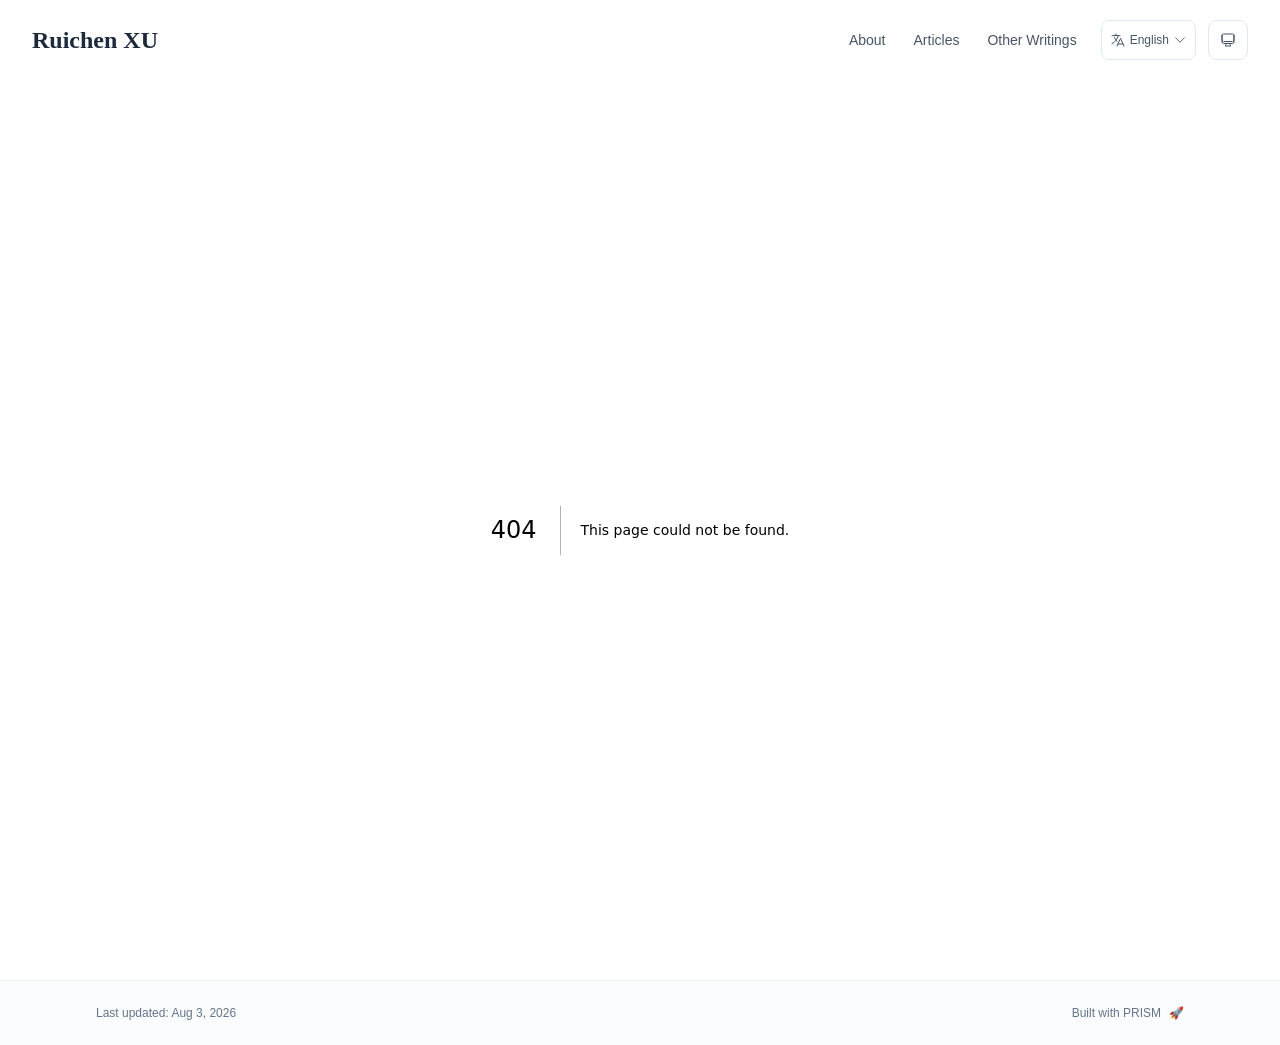
==== commit 32327d32: "Deploy my homepage: add my JNT article and other slight modifications" ====
--- a/404/index.html
+++ b/404/index.html
@@ -1,4 +1,4 @@
-<!DOCTYPE html><html lang="en" class="scroll-smooth"><head><meta charSet="utf-8"/><meta name="viewport" content="width=device-width, initial-scale=1"/><link rel="stylesheet" href="/_next/static/css/a2236ed3a697cd6c.css" data-precedence="next"/><link rel="stylesheet" href="/_next/static/css/862f91b59e97334f.css" data-precedence="next"/><link rel="preload" as="script" fetchPriority="low" href="/_next/static/chunks/webpack-81e8f18d7cfb7ad3.js"/><script src="/_next/static/chunks/4bd1b696-70b6d399998de86a.js" async=""></script><script src="/_next/static/chunks/684-5aaa8290a129f299.js" async=""></script><script src="/_next/static/chunks/main-app-3087bcd39c739689.js" async=""></script><script src="/_next/static/chunks/461-a9a5d7b05a71d978.js" async=""></script><script src="/_next/static/chunks/874-6cc630662f3664af.js" async=""></script><script src="/_next/static/chunks/933-b21370172f728743.js" async=""></script><script src="/_next/static/chunks/app/layout-528522ff94c07c80.js" async=""></script><meta name="robots" content="noindex"/><title>404: This page could not be found.</title><link rel="icon" href="/favicon.svg" type="image/svg+xml"/><link rel="dns-prefetch" href="https://jialeliu.com"/><link rel="preconnect" href="https://jialeliu.com" crossorigin=""/><link rel="preload" as="font" type="font/woff2" href="https://jialeliu.com/fonts/georgiab.woff2" crossorigin=""/><script>
+<!DOCTYPE html><html lang="en" class="scroll-smooth"><head><meta charSet="utf-8"/><meta name="viewport" content="width=device-width, initial-scale=1"/><link rel="stylesheet" href="/_next/static/css/a2236ed3a697cd6c.css" data-precedence="next"/><link rel="stylesheet" href="/_next/static/css/862f91b59e97334f.css" data-precedence="next"/><link rel="preload" as="script" fetchPriority="low" href="/_next/static/chunks/webpack-9b3252a1c3b2d4f5.js"/><script src="/_next/static/chunks/4bd1b696-70b6d399998de86a.js" async=""></script><script src="/_next/static/chunks/684-5aaa8290a129f299.js" async=""></script><script src="/_next/static/chunks/main-app-7c06a26d48fae744.js" async=""></script><script src="/_next/static/chunks/461-a9a5d7b05a71d978.js" async=""></script><script src="/_next/static/chunks/874-6cc630662f3664af.js" async=""></script><script src="/_next/static/chunks/933-b21370172f728743.js" async=""></script><script src="/_next/static/chunks/app/layout-02b774780b918a92.js" async=""></script><meta name="robots" content="noindex"/><title>404: This page could not be found.</title><link rel="icon" href="/favicon.svg" type="image/svg+xml"/><link rel="dns-prefetch" href="https://jialeliu.com"/><link rel="preconnect" href="https://jialeliu.com" crossorigin=""/><link rel="preload" as="font" type="font/woff2" href="https://jialeliu.com/fonts/georgiab.woff2" crossorigin=""/><script>
               try {
                 const theme = localStorage.getItem('theme-storage');
                 const parsed = theme ? JSON.parse(theme) : null;
@@ -15,7 +15,7 @@
               }
             </script><script>
     try {
-      const cfg = {"enabled":true,"locales":["zh","en"],"defaultLocale":"en","mode":"auto","fixedLocale":"en","persist":true,"switcher":true,"labels":{"zh":"中文","en":"English"}};
+      const cfg = {"enabled":true,"locales":["zh","en"],"defaultLocale":"en","mode":"fixed","fixedLocale":"en","persist":true,"switcher":true,"labels":{"zh":"中文","en":"English"}};
       const storageKey = 'locale-storage';
       const normalize = (value) => typeof value === 'string' ? value.trim().replace('_', '-').toLowerCase() : '';
       const matchLocale = (candidate) => {
@@ -59,4 +59,4 @@
       root.lang = 'en';
       root.setAttribute('data-locale', 'en');
     }
-  </script><title>Ruichen XU</title><meta name="description" content="PhD student at Chinese Academy of Sciences"/><meta name="author" content="Ruichen XU"/><meta name="keywords" content="Ruichen XU,PhD,Research,Chinese Academy of Sciences"/><meta name="creator" content="Ruichen XU"/><meta name="publisher" content="Ruichen XU"/><meta property="og:title" content="Ruichen XU"/><meta property="og:description" content="PhD student at Chinese Academy of Sciences"/><meta property="og:site_name" content="Ruichen XU&#x27;s Academic Website"/><meta property="og:locale" content="en_US"/><meta property="og:type" content="website"/><meta name="twitter:card" content="summary"/><meta name="twitter:title" content="Ruichen XU"/><meta name="twitter:description" content="PhD student at Chinese Academy of Sciences"/><link rel="icon" href="/favicon.svg"/><script>document.querySelectorAll('body link[rel="icon"], body link[rel="apple-touch-icon"]').forEach(el => document.head.appendChild(el))</script><script src="/_next/static/chunks/polyfills-42372ed130431b0a.js" noModule=""></script></head><body class="font-sans antialiased"><div style="visibility:hidden"><nav class="fixed top-0 left-0 right-0 z-50" data-headlessui-state=""><div class="transition-all duration-300 ease-out bg-transparent" style="transform:translateY(-100px)"><div class="max-w-7xl mx-auto px-4 sm:px-6 lg:px-8"><div class="flex justify-between items-center h-16 lg:h-20"><div class="flex-shrink-0" tabindex="0"><a class="text-xl lg:text-2xl font-serif font-semibold text-primary hover:text-accent transition-colors duration-200" href="/">Ruichen XU</a></div><div class="hidden lg:block"><div class="ml-10 flex items-center space-x-3"><div class="relative flex items-baseline space-x-1"><a data-nav-href="/" class="relative px-3 py-2 text-sm font-medium rounded-lg transition-colors duration-150 text-neutral-600" href="/">About</a><a data-nav-href="/articles" class="relative px-3 py-2 text-sm font-medium rounded-lg transition-colors duration-150 text-neutral-600" href="/articles/">Articles</a><a data-nav-href="/writings" class="relative px-3 py-2 text-sm font-medium rounded-lg transition-colors duration-150 text-neutral-600" href="/writings/">Other Writings</a><a data-nav-href="/cv" class="relative px-3 py-2 text-sm font-medium rounded-lg transition-colors duration-150 text-neutral-600" href="/cv/">CV</a></div><div class="flex items-center justify-center w-14 h-10 rounded-lg border border-neutral-200 dark:border-[rgba(148,163,184,0.24)] bg-background dark:bg-neutral-800"><div class="w-6 h-4 rounded bg-neutral-300 animate-pulse"></div></div><div class="flex items-center justify-center w-10 h-10 rounded-lg border border-neutral-200 dark:border-[rgba(148,163,184,0.24)] bg-background dark:bg-neutral-800"><div class="w-4 h-4 rounded-full bg-neutral-300 animate-pulse"></div></div></div></div><div class="lg:hidden flex items-center space-x-2"><div class="flex items-center justify-center w-14 h-10 rounded-lg border border-neutral-200 dark:border-[rgba(148,163,184,0.24)] bg-background dark:bg-neutral-800"><div class="w-6 h-4 rounded bg-neutral-300 animate-pulse"></div></div><div class="flex items-center justify-center w-10 h-10 rounded-lg border border-neutral-200 dark:border-[rgba(148,163,184,0.24)] bg-background dark:bg-neutral-800"><div class="w-4 h-4 rounded-full bg-neutral-300 animate-pulse"></div></div><button class="inline-flex items-center justify-center p-2 rounded-md text-neutral-600 hover:text-primary hover:bg-neutral-100 dark:hover:bg-neutral-800 focus:outline-none focus:ring-2 focus:ring-inset focus:ring-accent transition-colors duration-200" id="headlessui-disclosure-button-«R7pdb»" type="button" aria-expanded="false" data-headlessui-state=""><span class="sr-only">Open main menu</span><div><svg xmlns="http://www.w3.org/2000/svg" fill="none" viewBox="0 0 24 24" stroke-width="1.5" stroke="currentColor" aria-hidden="true" data-slot="icon" class="block h-6 w-6"><path stroke-linecap="round" stroke-linejoin="round" d="M3.75 6.75h16.5M3.75 12h16.5m-16.5 5.25h16.5"></path></svg></div></button></div></div></div></div></nav><main class="min-h-screen pt-16 lg:pt-20"><div style="font-family:system-ui,&quot;Segoe UI&quot;,Roboto,Helvetica,Arial,sans-serif,&quot;Apple Color Emoji&quot;,&quot;Segoe UI Emoji&quot;;height:100vh;text-align:center;display:flex;flex-direction:column;align-items:center;justify-content:center"><div><style>body{color:#000;background:#fff;margin:0}.next-error-h1{border-right:1px solid rgba(0,0,0,.3)}@media (prefers-color-scheme:dark){body{color:#fff;background:#000}.next-error-h1{border-right:1px solid rgba(255,255,255,.3)}}</style><h1 class="next-error-h1" style="display:inline-block;margin:0 20px 0 0;padding:0 23px 0 0;font-size:24px;font-weight:500;vertical-align:top;line-height:49px">404</h1><div style="display:inline-block"><h2 style="font-size:14px;font-weight:400;line-height:49px;margin:0">This page could not be found.</h2></div></div></div><!--$--><!--/$--><!--$--><!--/$--></main><footer class="border-t border-neutral-200/50 bg-neutral-50/50 dark:bg-neutral-900/50 dark:border-neutral-700/50"><div class="max-w-6xl mx-auto px-4 sm:px-6 lg:px-8 py-6"><div class="flex flex-col sm:flex-row justify-between items-center gap-2"><p class="text-xs text-neutral-500">Last updated<!-- -->: <!-- -->May 28, 2026</p><p class="text-xs text-neutral-500 flex items-center"><a href="https://github.com/xyjoey/PRISM" target="_blank" rel="noopener noreferrer">Built with PRISM</a><span class="ml-2">🚀</span></p></div></div></footer></div><script src="/_next/static/chunks/webpack-81e8f18d7cfb7ad3.js" async=""></script><script>(self.__next_f=self.__next_f||[]).push([0])</script><script>self.__next_f.push([1,"1:\"$Sreact.fragment\"\n3:I[3719,[\"461\",\"static/chunks/461-a9a5d7b05a71d978.js\",\"874\",\"static/chunks/874-6cc630662f3664af.js\",\"933\",\"static/chunks/933-b21370172f728743.js\",\"177\",\"static/chunks/app/layout-528522ff94c07c80.js\"],\"ThemeProvider\"]\n4:I[310,[\"461\",\"static/chunks/461-a9a5d7b05a71d978.js\",\"874\",\"static/chunks/874-6cc630662f3664af.js\",\"933\",\"static/chunks/933-b21370172f728743.js\",\"177\",\"static/chunks/app/layout-528522ff94c07c80.js\"],\"LocaleProvider\"]\n5:I[4574,[\"461\",\"static/chunks/461-a9a5d7b05a71d978.js\",\"874\",\"static/chunks/874-6cc630662f3664af.js\",\"933\",\"static/chunks/933-b21370172f728743.js\",\"177\",\"static/chunks/app/layout-528522ff94c07c80.js\"],\"default\"]\n6:I[7555,[],\"\"]\n7:I[1295,[],\"\"]\n8:I[2548,[\"461\",\"static/chunks/461-a9a5d7b05a71d978.js\",\"874\",\"static/chunks/874-6cc630662f3664af.js\",\"933\",\"static/chunks/933-b21370172f728743.js\",\"177\",\"static/chunks/app/layout-528522ff94c07c80.js\"],\"default\"]\n9:I[9665,[],\"MetadataBoundary\"]\nb:I[9665,[],\"OutletBoundary\"]\ne:I[4911,[],\"AsyncMetadataOutlet\"]\n10:I[9665,[],\"ViewportBoundary\"]\n12:I[6614,[],\"\"]\n:HL[\"/_next/static/css/a2236ed3a697cd6c.css\",\"style\"]\n:HL[\"/_next/static/css/862f91b59e97334f.css\",\"style\"]\n2:T5d7,\n    try {\n      const cfg = {\"enabled\":true,\"locales\":[\"zh\",\"en\"],\"defaultLocale\":\"en\",\"mode\":\"auto\",\"fixedLocale\":\"en\",\"persist\":true,\"switcher\":true,\"labels\":{\"zh\":\"中文\",\"en\":\"English\"}};\n      const storageKey = 'locale-storage';\n      const normalize = (value) =\u003e typeof value === 'string' ? value.trim().replace('_', '-').toLowerCase() : '';\n      const matchLocale = (candidate) =\u003e {\n        const normalized = normalize(candidate);\n        if (!normalized) return null;\n        if (cfg.locales.includes(normalized)) return normalized;\n        const language = normalized.split('-')[0];\n        if (cfg.locales.includes(language)) return language;\n        return null;\n      };\n\n      let resolved = null;\n\n      if (!cfg.enabled) {\n        resolved = cfg.defaultLocale;\n      } else if (cfg.persist) {\n        resolved = matchLocale(localStorage.getItem(stor"])</script><script>self.__next_f.push([1,"ageKey));\n      }\n\n      if (!resolved) {\n        if (cfg.mode === 'fixed') {\n          resolved = cfg.fixedLocale;\n        } else {\n          resolved = matchLocale(navigator.language);\n        }\n      }\n\n      if (!resolved) {\n        resolved = cfg.defaultLocale;\n      }\n\n      const root = document.documentElement;\n      root.lang = resolved;\n      root.setAttribute('data-locale', resolved);\n\n      if (cfg.persist) {\n        localStorage.setItem(storageKey, resolved);\n      }\n    } catch (e) {\n      const root = document.documentElement;\n      root.lang = 'en';\n      root.setAttribute('data-locale', 'en');\n    }\n  "])</script><script>self.__next_f.push([1,"0:{\"P\":null,\"b\":\"-EvlRMq_rN3gHmNoBMN2E\",\"p\":\"\",\"c\":[\"\",\"_not-found\",\"\"],\"i\":false,\"f\":[[[\"\",{\"children\":[\"/_not-found\",{\"children\":[\"__PAGE__\",{}]}]},\"$undefined\",\"$undefined\",true],[\"\",[\"$\",\"$1\",\"c\",{\"children\":[[[\"$\",\"link\",\"0\",{\"rel\":\"stylesheet\",\"href\":\"/_next/static/css/a2236ed3a697cd6c.css\",\"precedence\":\"next\",\"crossOrigin\":\"$undefined\",\"nonce\":\"$undefined\"}],[\"$\",\"link\",\"1\",{\"rel\":\"stylesheet\",\"href\":\"/_next/static/css/862f91b59e97334f.css\",\"precedence\":\"next\",\"crossOrigin\":\"$undefined\",\"nonce\":\"$undefined\"}]],[\"$\",\"html\",null,{\"lang\":\"en\",\"className\":\"scroll-smooth\",\"suppressHydrationWarning\":true,\"children\":[[\"$\",\"head\",null,{\"children\":[[\"$\",\"link\",null,{\"rel\":\"icon\",\"href\":\"/favicon.svg\",\"type\":\"image/svg+xml\"}],[\"$\",\"link\",null,{\"rel\":\"dns-prefetch\",\"href\":\"https://jialeliu.com\"}],[\"$\",\"link\",null,{\"rel\":\"preconnect\",\"href\":\"https://jialeliu.com\",\"crossOrigin\":\"\"}],[\"$\",\"link\",null,{\"rel\":\"preload\",\"as\":\"font\",\"type\":\"font/woff2\",\"href\":\"https://jialeliu.com/fonts/georgiab.woff2\",\"crossOrigin\":\"\"}],[\"$\",\"script\",null,{\"dangerouslySetInnerHTML\":{\"__html\":\"\\n              try {\\n                const theme = localStorage.getItem('theme-storage');\\n                const parsed = theme ? JSON.parse(theme) : null;\\n                const setting = parsed?.state?.theme || 'system';\\n                const prefersDark = typeof window !== 'undefined' \u0026\u0026 window.matchMedia \u0026\u0026 window.matchMedia('(prefers-color-scheme: dark)').matches;\\n                const effective = setting === 'dark' ? 'dark' : (setting === 'light' ? 'light' : (prefersDark ? 'dark' : 'light'));\\n                var root = document.documentElement;\\n                root.classList.add(effective);\\n                root.setAttribute('data-theme', effective);\\n              } catch (e) {\\n                var root = document.documentElement;\\n                root.classList.add('light');\\n                root.setAttribute('data-theme', 'light');\\n              }\\n            \"}}],[\"$\",\"script\",null,{\"dangerouslySetInnerHTML\":{\"__html\":\"$2\"}}]]}],[\"$\",\"body\",null,{\"className\":\"font-sans antialiased\",\"children\":[\"$\",\"$L3\",null,{\"children\":[\"$\",\"$L4\",null,{\"config\":{\"enabled\":true,\"locales\":[\"zh\",\"en\"],\"defaultLocale\":\"en\",\"mode\":\"auto\",\"fixedLocale\":\"en\",\"persist\":true,\"switcher\":true,\"labels\":{\"zh\":\"中文\",\"en\":\"English\"}},\"children\":[[\"$\",\"$L5\",null,{\"items\":[{\"title\":\"About\",\"type\":\"page\",\"target\":\"about\",\"href\":\"/\"},{\"title\":\"Articles\",\"type\":\"page\",\"target\":\"articles\",\"href\":\"/articles\"},{\"title\":\"Other Writings\",\"type\":\"page\",\"target\":\"writings\",\"href\":\"/writings\"},{\"title\":\"CV\",\"type\":\"page\",\"target\":\"cv\",\"href\":\"/cv\"}],\"siteTitle\":\"Ruichen XU\",\"enableOnePageMode\":false,\"i18n\":\"$0:f:0:1:1:props:children:1:props:children:1:props:children:props:children:props:config\",\"itemsByLocale\":{\"zh\":[{\"title\":\"首页\",\"type\":\"page\",\"target\":\"about\",\"href\":\"/\"},{\"title\":\"文章\",\"type\":\"page\",\"target\":\"articles\",\"href\":\"/articles\"},{\"title\":\"杂文\",\"type\":\"page\",\"target\":\"writings\",\"href\":\"/writings\"},{\"title\":\"简历\",\"type\":\"page\",\"target\":\"cv\",\"href\":\"/cv\"}],\"en\":[{\"title\":\"About\",\"type\":\"page\",\"target\":\"about\",\"href\":\"/\"},{\"title\":\"Articles\",\"type\":\"page\",\"target\":\"articles\",\"href\":\"/articles\"},{\"title\":\"Other Writings\",\"type\":\"page\",\"target\":\"writings\",\"href\":\"/writings\"},{\"title\":\"CV\",\"type\":\"page\",\"target\":\"cv\",\"href\":\"/cv\"}]},\"siteTitleByLocale\":{\"zh\":\"徐睿晨\",\"en\":\"Ruichen XU\"}}],[\"$\",\"main\",null,{\"className\":\"min-h-screen pt-16 lg:pt-20\",\"children\":[\"$\",\"$L6\",null,{\"parallelRouterKey\":\"children\",\"error\":\"$undefined\",\"errorStyles\":\"$undefined\",\"errorScripts\":\"$undefined\",\"template\":[\"$\",\"$L7\",null,{}],\"templateStyles\":\"$undefined\",\"templateScripts\":\"$undefined\",\"notFound\":[[[\"$\",\"title\",null,{\"children\":\"404: This page could not be found.\"}],[\"$\",\"div\",null,{\"style\":{\"fontFamily\":\"system-ui,\\\"Segoe UI\\\",Roboto,Helvetica,Arial,sans-serif,\\\"Apple Color Emoji\\\",\\\"Segoe UI Emoji\\\"\",\"height\":\"100vh\",\"textAlign\":\"center\",\"display\":\"flex\",\"flexDirection\":\"column\",\"alignItems\":\"center\",\"justifyContent\":\"center\"},\"children\":[\"$\",\"div\",null,{\"children\":[[\"$\",\"style\",null,{\"dangerouslySetInnerHTML\":{\"__html\":\"body{color:#000;background:#fff;margin:0}.next-error-h1{border-right:1px solid rgba(0,0,0,.3)}@media (prefers-color-scheme:dark){body{color:#fff;background:#000}.next-error-h1{border-right:1px solid rgba(255,255,255,.3)}}\"}}],[\"$\",\"h1\",null,{\"className\":\"next-error-h1\",\"style\":{\"display\":\"inline-block\",\"margin\":\"0 20px 0 0\",\"padding\":\"0 23px 0 0\",\"fontSize\":24,\"fontWeight\":500,\"verticalAlign\":\"top\",\"lineHeight\":\"49px\"},\"children\":404}],[\"$\",\"div\",null,{\"style\":{\"display\":\"inline-block\"},\"children\":[\"$\",\"h2\",null,{\"style\":{\"fontSize\":14,\"fontWeight\":400,\"lineHeight\":\"49px\",\"margin\":0},\"children\":\"This page could not be found.\"}]}]]}]}]],[]],\"forbidden\":\"$undefined\",\"unauthorized\":\"$undefined\"}]}],[\"$\",\"$L8\",null,{\"lastUpdated\":\"May 28, 2026\",\"lastUpdatedByLocale\":{\"zh\":\"2026年5月28日\",\"en\":\"May 28, 2026\"},\"defaultLocale\":\"en\"}]]}]}]}]]}]]}],{\"children\":[\"/_not-found\",[\"$\",\"$1\",\"c\",{\"children\":[null,[\"$\",\"$L6\",null,{\"parallelRouterKey\":\"children\",\"error\":\"$undefined\",\"errorStyles\":\"$undefined\",\"errorScripts\":\"$undefined\",\"template\":[\"$\",\"$L7\",null,{}],\"templateStyles\":\"$undefined\",\"templateScripts\":\"$undefined\",\"notFound\":\"$undefined\",\"forbidden\":\"$undefined\",\"unauthorized\":\"$undefined\"}]]}],{\"children\":[\"__PAGE__\",[\"$\",\"$1\",\"c\",{\"children\":[[[\"$\",\"title\",null,{\"children\":\"404: This page could not be found.\"}],[\"$\",\"div\",null,{\"style\":\"$0:f:0:1:1:props:children:1:props:children:1:props:children:props:children:props:children:1:props:children:props:notFound:0:1:props:style\",\"children\":[\"$\",\"div\",null,{\"children\":[[\"$\",\"style\",null,{\"dangerouslySetInnerHTML\":{\"__html\":\"body{color:#000;background:#fff;margin:0}.next-error-h1{border-right:1px solid rgba(0,0,0,.3)}@media (prefers-color-scheme:dark){body{color:#fff;background:#000}.next-error-h1{border-right:1px solid rgba(255,255,255,.3)}}\"}}],[\"$\",\"h1\",null,{\"className\":\"next-error-h1\",\"style\":\"$0:f:0:1:1:props:children:1:props:children:1:props:children:props:children:props:children:1:props:children:props:notFound:0:1:props:children:props:children:1:props:style\",\"children\":404}],[\"$\",\"div\",null,{\"style\":\"$0:f:0:1:1:props:children:1:props:children:1:props:children:props:children:props:children:1:props:children:props:notFound:0:1:props:children:props:children:2:props:style\",\"children\":[\"$\",\"h2\",null,{\"style\":\"$0:f:0:1:1:props:children:1:props:children:1:props:children:props:children:props:children:1:props:children:props:notFound:0:1:props:children:props:children:2:props:children:props:style\",\"children\":\"This page could not be found.\"}]}]]}]}]],[\"$\",\"$L9\",null,{\"children\":\"$La\"}],null,[\"$\",\"$Lb\",null,{\"children\":[\"$Lc\",\"$Ld\",[\"$\",\"$Le\",null,{\"promise\":\"$@f\"}]]}]]}],{},null,false]},null,false]},null,false],[\"$\",\"$1\",\"h\",{\"children\":[[\"$\",\"meta\",null,{\"name\":\"robots\",\"content\":\"noindex\"}],[\"$\",\"$1\",\"eyoOPhBOel11i01h24YRG\",{\"children\":[[\"$\",\"$L10\",null,{\"children\":\"$L11\"}],null]}],null]}],false]],\"m\":\"$undefined\",\"G\":[\"$12\",\"$undefined\"],\"s\":false,\"S\":true}\n"])</script><script>self.__next_f.push([1,"13:\"$Sreact.suspense\"\n14:I[4911,[],\"AsyncMetadata\"]\na:[\"$\",\"$13\",null,{\"fallback\":null,\"children\":[\"$\",\"$L14\",null,{\"promise\":\"$@15\"}]}]\n"])</script><script>self.__next_f.push([1,"d:null\n"])</script><script>self.__next_f.push([1,"11:[[\"$\",\"meta\",\"0\",{\"charSet\":\"utf-8\"}],[\"$\",\"meta\",\"1\",{\"name\":\"viewport\",\"content\":\"width=device-width, initial-scale=1\"}]]\nc:null\n"])</script><script>self.__next_f.push([1,"15:{\"metadata\":[[\"$\",\"title\",\"0\",{\"children\":\"Ruichen XU\"}],[\"$\",\"meta\",\"1\",{\"name\":\"description\",\"content\":\"PhD student at Chinese Academy of Sciences\"}],[\"$\",\"meta\",\"2\",{\"name\":\"author\",\"content\":\"Ruichen XU\"}],[\"$\",\"meta\",\"3\",{\"name\":\"keywords\",\"content\":\"Ruichen XU,PhD,Research,Chinese Academy of Sciences\"}],[\"$\",\"meta\",\"4\",{\"name\":\"creator\",\"content\":\"Ruichen XU\"}],[\"$\",\"meta\",\"5\",{\"name\":\"publisher\",\"content\":\"Ruichen XU\"}],[\"$\",\"meta\",\"6\",{\"property\":\"og:title\",\"content\":\"Ruichen XU\"}],[\"$\",\"meta\",\"7\",{\"property\":\"og:description\",\"content\":\"PhD student at Chinese Academy of Sciences\"}],[\"$\",\"meta\",\"8\",{\"property\":\"og:site_name\",\"content\":\"Ruichen XU's Academic Website\"}],[\"$\",\"meta\",\"9\",{\"property\":\"og:locale\",\"content\":\"en_US\"}],[\"$\",\"meta\",\"10\",{\"property\":\"og:type\",\"content\":\"website\"}],[\"$\",\"meta\",\"11\",{\"name\":\"twitter:card\",\"content\":\"summary\"}],[\"$\",\"meta\",\"12\",{\"name\":\"twitter:title\",\"content\":\"Ruichen XU\"}],[\"$\",\"meta\",\"13\",{\"name\":\"twitter:description\",\"content\":\"PhD student at Chinese Academy of Sciences\"}],[\"$\",\"link\",\"14\",{\"rel\":\"icon\",\"href\":\"/favicon.svg\"}]],\"error\":null,\"digest\":\"$undefined\"}\nf:{\"metadata\":\"$15:metadata\",\"error\":null,\"digest\":\"$undefined\"}\n"])</script></body></html>+  </script><title>Ruichen XU</title><meta name="description" content="Postdoctoral Researcher in the University of Vienna"/><meta name="author" content="Ruichen XU"/><meta name="keywords" content="Ruichen XU,PhD,Research,University of Vienna"/><meta name="creator" content="Ruichen XU"/><meta name="publisher" content="Ruichen XU"/><meta property="og:title" content="Ruichen XU"/><meta property="og:description" content="Postdoctoral Researcher in the University of Vienna"/><meta property="og:site_name" content="Ruichen XU&#x27;s Academic Website"/><meta property="og:locale" content="en_US"/><meta property="og:type" content="website"/><meta name="twitter:card" content="summary"/><meta name="twitter:title" content="Ruichen XU"/><meta name="twitter:description" content="Postdoctoral Researcher in the University of Vienna"/><link rel="icon" href="/favicon.svg"/><script>document.querySelectorAll('body link[rel="icon"], body link[rel="apple-touch-icon"]').forEach(el => document.head.appendChild(el))</script><script src="/_next/static/chunks/polyfills-42372ed130431b0a.js" noModule=""></script></head><body class="font-sans antialiased"><div style="visibility:hidden"><nav class="fixed top-0 left-0 right-0 z-50" data-headlessui-state=""><div class="transition-all duration-300 ease-out bg-transparent" style="transform:translateY(-100px)"><div class="max-w-7xl mx-auto px-4 sm:px-6 lg:px-8"><div class="flex justify-between items-center h-16 lg:h-20"><div class="flex-shrink-0" tabindex="0"><a class="text-xl lg:text-2xl font-serif font-semibold text-primary hover:text-accent transition-colors duration-200" href="/">Ruichen XU</a></div><div class="hidden lg:block"><div class="ml-10 flex items-center space-x-3"><div class="relative flex items-baseline space-x-1"><a data-nav-href="/" class="relative px-3 py-2 text-sm font-medium rounded-lg transition-colors duration-150 text-neutral-600" href="/">About</a><a data-nav-href="/articles" class="relative px-3 py-2 text-sm font-medium rounded-lg transition-colors duration-150 text-neutral-600" href="/articles/">Articles</a><a data-nav-href="/writings" class="relative px-3 py-2 text-sm font-medium rounded-lg transition-colors duration-150 text-neutral-600" href="/writings/">Other Writings</a></div><div class="flex items-center justify-center w-14 h-10 rounded-lg border border-neutral-200 dark:border-[rgba(148,163,184,0.24)] bg-background dark:bg-neutral-800"><div class="w-6 h-4 rounded bg-neutral-300 animate-pulse"></div></div><div class="flex items-center justify-center w-10 h-10 rounded-lg border border-neutral-200 dark:border-[rgba(148,163,184,0.24)] bg-background dark:bg-neutral-800"><div class="w-4 h-4 rounded-full bg-neutral-300 animate-pulse"></div></div></div></div><div class="lg:hidden flex items-center space-x-2"><div class="flex items-center justify-center w-14 h-10 rounded-lg border border-neutral-200 dark:border-[rgba(148,163,184,0.24)] bg-background dark:bg-neutral-800"><div class="w-6 h-4 rounded bg-neutral-300 animate-pulse"></div></div><div class="flex items-center justify-center w-10 h-10 rounded-lg border border-neutral-200 dark:border-[rgba(148,163,184,0.24)] bg-background dark:bg-neutral-800"><div class="w-4 h-4 rounded-full bg-neutral-300 animate-pulse"></div></div><button class="inline-flex items-center justify-center p-2 rounded-md text-neutral-600 hover:text-primary hover:bg-neutral-100 dark:hover:bg-neutral-800 focus:outline-none focus:ring-2 focus:ring-inset focus:ring-accent transition-colors duration-200" id="headlessui-disclosure-button-«R7pdb»" type="button" aria-expanded="false" data-headlessui-state=""><span class="sr-only">Open main menu</span><div><svg xmlns="http://www.w3.org/2000/svg" fill="none" viewBox="0 0 24 24" stroke-width="1.5" stroke="currentColor" aria-hidden="true" data-slot="icon" class="block h-6 w-6"><path stroke-linecap="round" stroke-linejoin="round" d="M3.75 6.75h16.5M3.75 12h16.5m-16.5 5.25h16.5"></path></svg></div></button></div></div></div></div></nav><main class="min-h-screen pt-16 lg:pt-20"><div style="font-family:system-ui,&quot;Segoe UI&quot;,Roboto,Helvetica,Arial,sans-serif,&quot;Apple Color Emoji&quot;,&quot;Segoe UI Emoji&quot;;height:100vh;text-align:center;display:flex;flex-direction:column;align-items:center;justify-content:center"><div><style>body{color:#000;background:#fff;margin:0}.next-error-h1{border-right:1px solid rgba(0,0,0,.3)}@media (prefers-color-scheme:dark){body{color:#fff;background:#000}.next-error-h1{border-right:1px solid rgba(255,255,255,.3)}}</style><h1 class="next-error-h1" style="display:inline-block;margin:0 20px 0 0;padding:0 23px 0 0;font-size:24px;font-weight:500;vertical-align:top;line-height:49px">404</h1><div style="display:inline-block"><h2 style="font-size:14px;font-weight:400;line-height:49px;margin:0">This page could not be found.</h2></div></div></div><!--$--><!--/$--><!--$--><!--/$--></main><footer class="border-t border-neutral-200/50 bg-neutral-50/50 dark:bg-neutral-900/50 dark:border-neutral-700/50"><div class="max-w-6xl mx-auto px-4 sm:px-6 lg:px-8 py-6"><div class="flex flex-col sm:flex-row justify-between items-center gap-2"><p class="text-xs text-neutral-500">Last updated<!-- -->: <!-- -->Aug 3, 2026</p><p class="text-xs text-neutral-500 flex items-center"><a href="https://github.com/xyjoey/PRISM" target="_blank" rel="noopener noreferrer">Built with PRISM</a><span class="ml-2">🚀</span></p></div></div></footer></div><script src="/_next/static/chunks/webpack-9b3252a1c3b2d4f5.js" async=""></script><script>(self.__next_f=self.__next_f||[]).push([0])</script><script>self.__next_f.push([1,"1:\"$Sreact.fragment\"\n3:I[3719,[\"461\",\"static/chunks/461-a9a5d7b05a71d978.js\",\"874\",\"static/chunks/874-6cc630662f3664af.js\",\"933\",\"static/chunks/933-b21370172f728743.js\",\"177\",\"static/chunks/app/layout-02b774780b918a92.js\"],\"ThemeProvider\"]\n4:I[310,[\"461\",\"static/chunks/461-a9a5d7b05a71d978.js\",\"874\",\"static/chunks/874-6cc630662f3664af.js\",\"933\",\"static/chunks/933-b21370172f728743.js\",\"177\",\"static/chunks/app/layout-02b774780b918a92.js\"],\"LocaleProvider\"]\n5:I[4574,[\"461\",\"static/chunks/461-a9a5d7b05a71d978.js\",\"874\",\"static/chunks/874-6cc630662f3664af.js\",\"933\",\"static/chunks/933-b21370172f728743.js\",\"177\",\"static/chunks/app/layout-02b774780b918a92.js\"],\"default\"]\n6:I[7555,[],\"\"]\n7:I[1295,[],\"\"]\n8:I[2548,[\"461\",\"static/chunks/461-a9a5d7b05a71d978.js\",\"874\",\"static/chunks/874-6cc630662f3664af.js\",\"933\",\"static/chunks/933-b21370172f728743.js\",\"177\",\"static/chunks/app/layout-02b774780b918a92.js\"],\"default\"]\n9:I[9665,[],\"MetadataBoundary\"]\nb:I[9665,[],\"OutletBoundary\"]\ne:I[4911,[],\"AsyncMetadataOutlet\"]\n10:I[9665,[],\"ViewportBoundary\"]\n12:I[6614,[],\"\"]\n:HL[\"/_next/static/css/a2236ed3a697cd6c.css\",\"style\"]\n:HL[\"/_next/static/css/862f91b59e97334f.css\",\"style\"]\n2:T5d8,\n    try {\n      const cfg = {\"enabled\":true,\"locales\":[\"zh\",\"en\"],\"defaultLocale\":\"en\",\"mode\":\"fixed\",\"fixedLocale\":\"en\",\"persist\":true,\"switcher\":true,\"labels\":{\"zh\":\"中文\",\"en\":\"English\"}};\n      const storageKey = 'locale-storage';\n      const normalize = (value) =\u003e typeof value === 'string' ? value.trim().replace('_', '-').toLowerCase() : '';\n      const matchLocale = (candidate) =\u003e {\n        const normalized = normalize(candidate);\n        if (!normalized) return null;\n        if (cfg.locales.includes(normalized)) return normalized;\n        const language = normalized.split('-')[0];\n        if (cfg.locales.includes(language)) return language;\n        return null;\n      };\n\n      let resolved = null;\n\n      if (!cfg.enabled) {\n        resolved = cfg.defaultLocale;\n      } else if (cfg.persist) {\n        resolved = matchLocale(localStorage.getItem(sto"])</script><script>self.__next_f.push([1,"rageKey));\n      }\n\n      if (!resolved) {\n        if (cfg.mode === 'fixed') {\n          resolved = cfg.fixedLocale;\n        } else {\n          resolved = matchLocale(navigator.language);\n        }\n      }\n\n      if (!resolved) {\n        resolved = cfg.defaultLocale;\n      }\n\n      const root = document.documentElement;\n      root.lang = resolved;\n      root.setAttribute('data-locale', resolved);\n\n      if (cfg.persist) {\n        localStorage.setItem(storageKey, resolved);\n      }\n    } catch (e) {\n      const root = document.documentElement;\n      root.lang = 'en';\n      root.setAttribute('data-locale', 'en');\n    }\n  "])</script><script>self.__next_f.push([1,"0:{\"P\":null,\"b\":\"4N3fDHKJ9jaRTsfn7Vu5U\",\"p\":\"\",\"c\":[\"\",\"_not-found\",\"\"],\"i\":false,\"f\":[[[\"\",{\"children\":[\"/_not-found\",{\"children\":[\"__PAGE__\",{}]}]},\"$undefined\",\"$undefined\",true],[\"\",[\"$\",\"$1\",\"c\",{\"children\":[[[\"$\",\"link\",\"0\",{\"rel\":\"stylesheet\",\"href\":\"/_next/static/css/a2236ed3a697cd6c.css\",\"precedence\":\"next\",\"crossOrigin\":\"$undefined\",\"nonce\":\"$undefined\"}],[\"$\",\"link\",\"1\",{\"rel\":\"stylesheet\",\"href\":\"/_next/static/css/862f91b59e97334f.css\",\"precedence\":\"next\",\"crossOrigin\":\"$undefined\",\"nonce\":\"$undefined\"}]],[\"$\",\"html\",null,{\"lang\":\"en\",\"className\":\"scroll-smooth\",\"suppressHydrationWarning\":true,\"children\":[[\"$\",\"head\",null,{\"children\":[[\"$\",\"link\",null,{\"rel\":\"icon\",\"href\":\"/favicon.svg\",\"type\":\"image/svg+xml\"}],[\"$\",\"link\",null,{\"rel\":\"dns-prefetch\",\"href\":\"https://jialeliu.com\"}],[\"$\",\"link\",null,{\"rel\":\"preconnect\",\"href\":\"https://jialeliu.com\",\"crossOrigin\":\"\"}],[\"$\",\"link\",null,{\"rel\":\"preload\",\"as\":\"font\",\"type\":\"font/woff2\",\"href\":\"https://jialeliu.com/fonts/georgiab.woff2\",\"crossOrigin\":\"\"}],[\"$\",\"script\",null,{\"dangerouslySetInnerHTML\":{\"__html\":\"\\n              try {\\n                const theme = localStorage.getItem('theme-storage');\\n                const parsed = theme ? JSON.parse(theme) : null;\\n                const setting = parsed?.state?.theme || 'system';\\n                const prefersDark = typeof window !== 'undefined' \u0026\u0026 window.matchMedia \u0026\u0026 window.matchMedia('(prefers-color-scheme: dark)').matches;\\n                const effective = setting === 'dark' ? 'dark' : (setting === 'light' ? 'light' : (prefersDark ? 'dark' : 'light'));\\n                var root = document.documentElement;\\n                root.classList.add(effective);\\n                root.setAttribute('data-theme', effective);\\n              } catch (e) {\\n                var root = document.documentElement;\\n                root.classList.add('light');\\n                root.setAttribute('data-theme', 'light');\\n              }\\n            \"}}],[\"$\",\"script\",null,{\"dangerouslySetInnerHTML\":{\"__html\":\"$2\"}}]]}],[\"$\",\"body\",null,{\"className\":\"font-sans antialiased\",\"children\":[\"$\",\"$L3\",null,{\"children\":[\"$\",\"$L4\",null,{\"config\":{\"enabled\":true,\"locales\":[\"zh\",\"en\"],\"defaultLocale\":\"en\",\"mode\":\"fixed\",\"fixedLocale\":\"en\",\"persist\":true,\"switcher\":true,\"labels\":{\"zh\":\"中文\",\"en\":\"English\"}},\"children\":[[\"$\",\"$L5\",null,{\"items\":[{\"title\":\"About\",\"type\":\"page\",\"target\":\"about\",\"href\":\"/\"},{\"title\":\"Articles\",\"type\":\"page\",\"target\":\"articles\",\"href\":\"/articles\"},{\"title\":\"Other Writings\",\"type\":\"page\",\"target\":\"writings\",\"href\":\"/writings\"}],\"siteTitle\":\"Ruichen XU\",\"enableOnePageMode\":false,\"i18n\":\"$0:f:0:1:1:props:children:1:props:children:1:props:children:props:children:props:config\",\"itemsByLocale\":{\"zh\":[{\"title\":\"首页\",\"type\":\"page\",\"target\":\"about\",\"href\":\"/\"},{\"title\":\"文章\",\"type\":\"page\",\"target\":\"articles\",\"href\":\"/articles\"},{\"title\":\"杂文\",\"type\":\"page\",\"target\":\"writings\",\"href\":\"/writings\"}],\"en\":[{\"title\":\"About\",\"type\":\"page\",\"target\":\"about\",\"href\":\"/\"},{\"title\":\"Articles\",\"type\":\"page\",\"target\":\"articles\",\"href\":\"/articles\"},{\"title\":\"Other Writings\",\"type\":\"page\",\"target\":\"writings\",\"href\":\"/writings\"}]},\"siteTitleByLocale\":{\"zh\":\"徐睿晨\",\"en\":\"Ruichen XU\"}}],[\"$\",\"main\",null,{\"className\":\"min-h-screen pt-16 lg:pt-20\",\"children\":[\"$\",\"$L6\",null,{\"parallelRouterKey\":\"children\",\"error\":\"$undefined\",\"errorStyles\":\"$undefined\",\"errorScripts\":\"$undefined\",\"template\":[\"$\",\"$L7\",null,{}],\"templateStyles\":\"$undefined\",\"templateScripts\":\"$undefined\",\"notFound\":[[[\"$\",\"title\",null,{\"children\":\"404: This page could not be found.\"}],[\"$\",\"div\",null,{\"style\":{\"fontFamily\":\"system-ui,\\\"Segoe UI\\\",Roboto,Helvetica,Arial,sans-serif,\\\"Apple Color Emoji\\\",\\\"Segoe UI Emoji\\\"\",\"height\":\"100vh\",\"textAlign\":\"center\",\"display\":\"flex\",\"flexDirection\":\"column\",\"alignItems\":\"center\",\"justifyContent\":\"center\"},\"children\":[\"$\",\"div\",null,{\"children\":[[\"$\",\"style\",null,{\"dangerouslySetInnerHTML\":{\"__html\":\"body{color:#000;background:#fff;margin:0}.next-error-h1{border-right:1px solid rgba(0,0,0,.3)}@media (prefers-color-scheme:dark){body{color:#fff;background:#000}.next-error-h1{border-right:1px solid rgba(255,255,255,.3)}}\"}}],[\"$\",\"h1\",null,{\"className\":\"next-error-h1\",\"style\":{\"display\":\"inline-block\",\"margin\":\"0 20px 0 0\",\"padding\":\"0 23px 0 0\",\"fontSize\":24,\"fontWeight\":500,\"verticalAlign\":\"top\",\"lineHeight\":\"49px\"},\"children\":404}],[\"$\",\"div\",null,{\"style\":{\"display\":\"inline-block\"},\"children\":[\"$\",\"h2\",null,{\"style\":{\"fontSize\":14,\"fontWeight\":400,\"lineHeight\":\"49px\",\"margin\":0},\"children\":\"This page could not be found.\"}]}]]}]}]],[]],\"forbidden\":\"$undefined\",\"unauthorized\":\"$undefined\"}]}],[\"$\",\"$L8\",null,{\"lastUpdated\":\"Aug 3, 2026\",\"lastUpdatedByLocale\":{\"zh\":\"2026年5月28日\",\"en\":\"Aug 3, 2026\"},\"defaultLocale\":\"en\"}]]}]}]}]]}]]}],{\"children\":[\"/_not-found\",[\"$\",\"$1\",\"c\",{\"children\":[null,[\"$\",\"$L6\",null,{\"parallelRouterKey\":\"children\",\"error\":\"$undefined\",\"errorStyles\":\"$undefined\",\"errorScripts\":\"$undefined\",\"template\":[\"$\",\"$L7\",null,{}],\"templateStyles\":\"$undefined\",\"templateScripts\":\"$undefined\",\"notFound\":\"$undefined\",\"forbidden\":\"$undefined\",\"unauthorized\":\"$undefined\"}]]}],{\"children\":[\"__PAGE__\",[\"$\",\"$1\",\"c\",{\"children\":[[[\"$\",\"title\",null,{\"children\":\"404: This page could not be found.\"}],[\"$\",\"div\",null,{\"style\":\"$0:f:0:1:1:props:children:1:props:children:1:props:children:props:children:props:children:1:props:children:props:notFound:0:1:props:style\",\"children\":[\"$\",\"div\",null,{\"children\":[[\"$\",\"style\",null,{\"dangerouslySetInnerHTML\":{\"__html\":\"body{color:#000;background:#fff;margin:0}.next-error-h1{border-right:1px solid rgba(0,0,0,.3)}@media (prefers-color-scheme:dark){body{color:#fff;background:#000}.next-error-h1{border-right:1px solid rgba(255,255,255,.3)}}\"}}],[\"$\",\"h1\",null,{\"className\":\"next-error-h1\",\"style\":\"$0:f:0:1:1:props:children:1:props:children:1:props:children:props:children:props:children:1:props:children:props:notFound:0:1:props:children:props:children:1:props:style\",\"children\":404}],[\"$\",\"div\",null,{\"style\":\"$0:f:0:1:1:props:children:1:props:children:1:props:children:props:children:props:children:1:props:children:props:notFound:0:1:props:children:props:children:2:props:style\",\"children\":[\"$\",\"h2\",null,{\"style\":\"$0:f:0:1:1:props:children:1:props:children:1:props:children:props:children:props:children:1:props:children:props:notFound:0:1:props:children:props:children:2:props:children:props:style\",\"children\":\"This page could not be found.\"}]}]]}]}]],[\"$\",\"$L9\",null,{\"children\":\"$La\"}],null,[\"$\",\"$Lb\",null,{\"children\":[\"$Lc\",\"$Ld\",[\"$\",\"$Le\",null,{\"promise\":\"$@f\"}]]}]]}],{},null,false]},null,false]},null,false],[\"$\",\"$1\",\"h\",{\"children\":[[\"$\",\"meta\",null,{\"name\":\"robots\",\"content\":\"noindex\"}],[\"$\",\"$1\",\"FxXbT6kY5sX6wr8H_UEeF\",{\"children\":[[\"$\",\"$L10\",null,{\"children\":\"$L11\"}],null]}],null]}],false]],\"m\":\"$undefined\",\"G\":[\"$12\",\"$undefined\"],\"s\":false,\"S\":true}\n"])</script><script>self.__next_f.push([1,"13:\"$Sreact.suspense\"\n14:I[4911,[],\"AsyncMetadata\"]\na:[\"$\",\"$13\",null,{\"fallback\":null,\"children\":[\"$\",\"$L14\",null,{\"promise\":\"$@15\"}]}]\n"])</script><script>self.__next_f.push([1,"d:null\n"])</script><script>self.__next_f.push([1,"11:[[\"$\",\"meta\",\"0\",{\"charSet\":\"utf-8\"}],[\"$\",\"meta\",\"1\",{\"name\":\"viewport\",\"content\":\"width=device-width, initial-scale=1\"}]]\nc:null\n"])</script><script>self.__next_f.push([1,"15:{\"metadata\":[[\"$\",\"title\",\"0\",{\"children\":\"Ruichen XU\"}],[\"$\",\"meta\",\"1\",{\"name\":\"description\",\"content\":\"Postdoctoral Researcher in the University of Vienna\"}],[\"$\",\"meta\",\"2\",{\"name\":\"author\",\"content\":\"Ruichen XU\"}],[\"$\",\"meta\",\"3\",{\"name\":\"keywords\",\"content\":\"Ruichen XU,PhD,Research,University of Vienna\"}],[\"$\",\"meta\",\"4\",{\"name\":\"creator\",\"content\":\"Ruichen XU\"}],[\"$\",\"meta\",\"5\",{\"name\":\"publisher\",\"content\":\"Ruichen XU\"}],[\"$\",\"meta\",\"6\",{\"property\":\"og:title\",\"content\":\"Ruichen XU\"}],[\"$\",\"meta\",\"7\",{\"property\":\"og:description\",\"content\":\"Postdoctoral Researcher in the University of Vienna\"}],[\"$\",\"meta\",\"8\",{\"property\":\"og:site_name\",\"content\":\"Ruichen XU's Academic Website\"}],[\"$\",\"meta\",\"9\",{\"property\":\"og:locale\",\"content\":\"en_US\"}],[\"$\",\"meta\",\"10\",{\"property\":\"og:type\",\"content\":\"website\"}],[\"$\",\"meta\",\"11\",{\"name\":\"twitter:card\",\"content\":\"summary\"}],[\"$\",\"meta\",\"12\",{\"name\":\"twitter:title\",\"content\":\"Ruichen XU\"}],[\"$\",\"meta\",\"13\",{\"name\":\"twitter:description\",\"content\":\"Postdoctoral Researcher in the University of Vienna\"}],[\"$\",\"link\",\"14\",{\"rel\":\"icon\",\"href\":\"/favicon.svg\"}]],\"error\":null,\"digest\":\"$undefined\"}\nf:{\"metadata\":\"$15:metadata\",\"error\":null,\"digest\":\"$undefined\"}\n"])</script></body></html>
